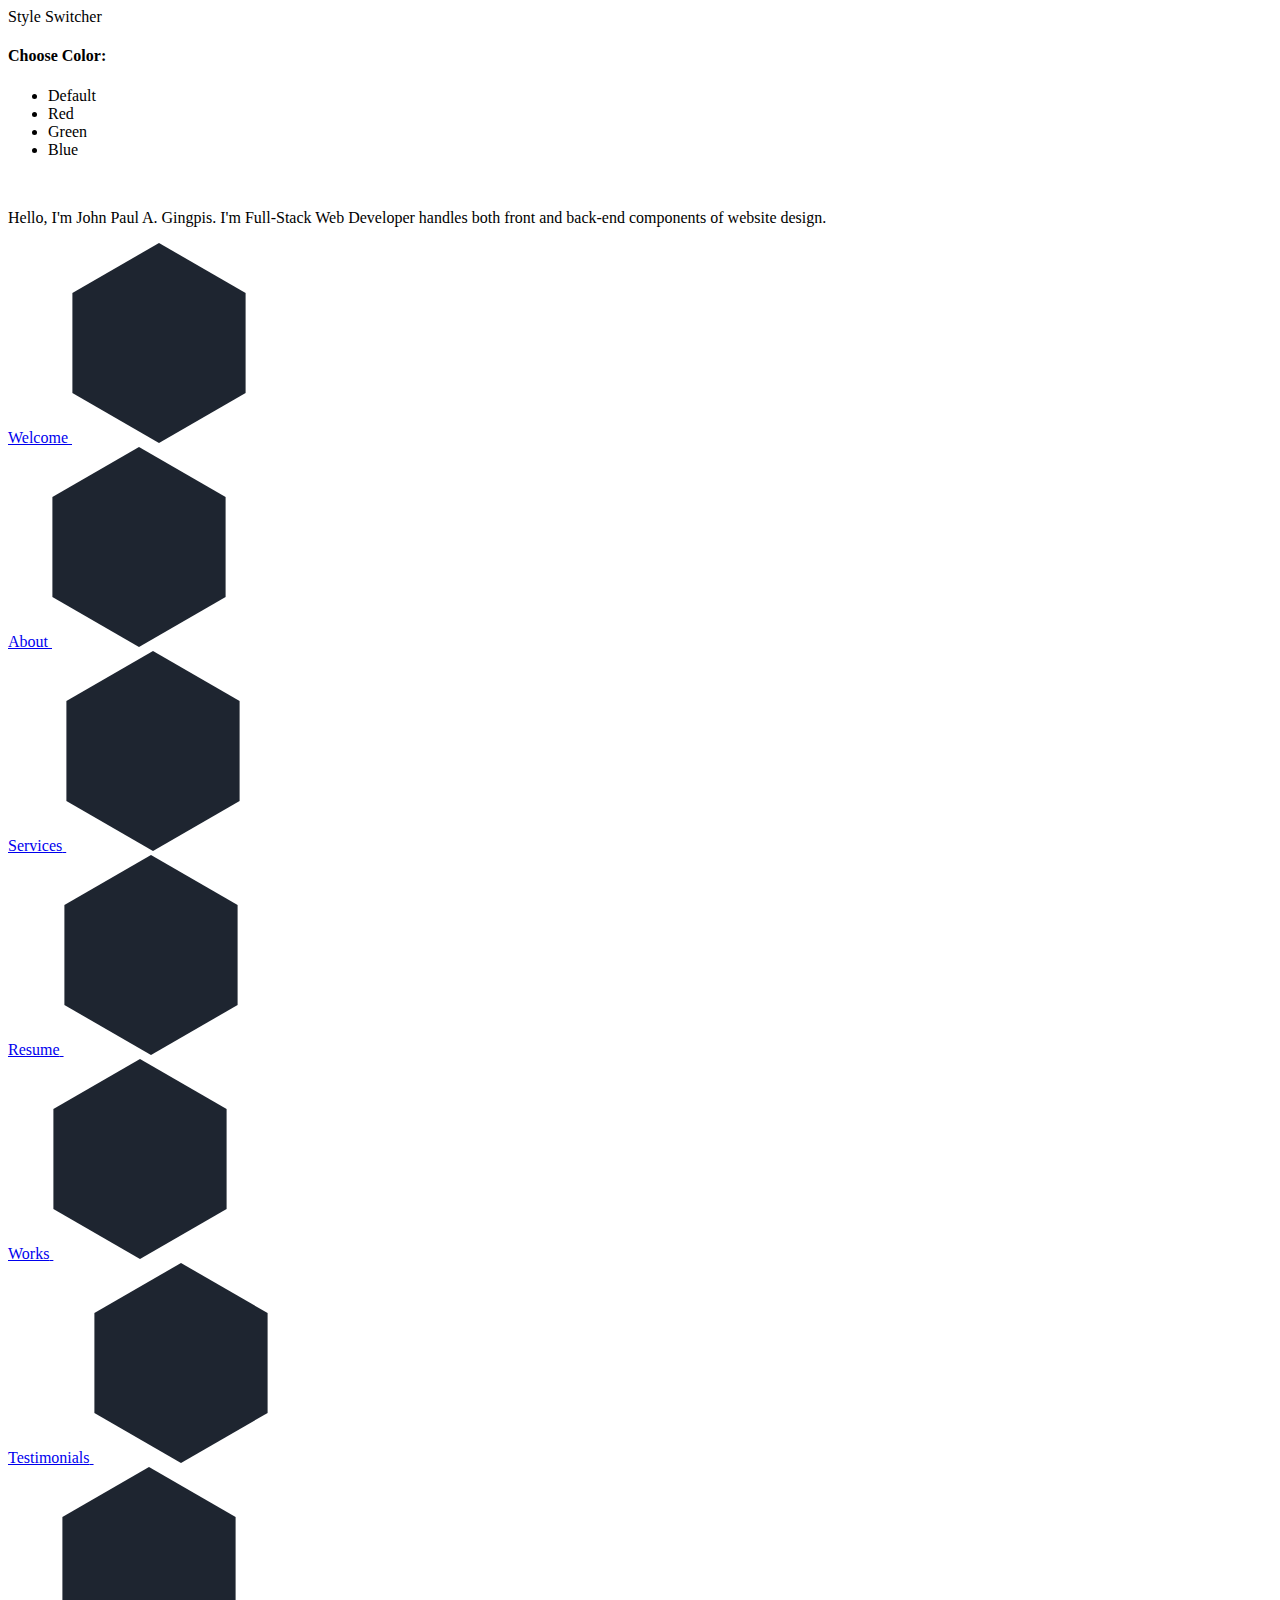
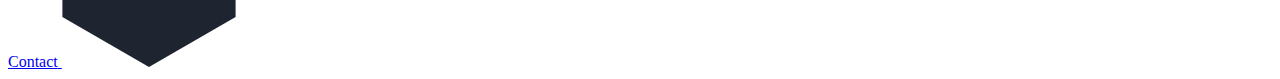
==== index.html @ 44555a81 "Create index.html" ====
<!DOCTYPE html>
<html class="no-js" lang="">
    <head>
        <!-- meta charset -->
        <meta charset="utf-8">
        <!-- site title -->
        <title>JOHN PAUL A. GINGPIS</title>
        <!-- meta description -->
        <meta name="description" content="">
        <!-- mobile viwport meta -->
        <meta name="viewport" content="width=device-width, initial-scale=1">
        <!-- fevicon -->
        <link rel="shortcut icon" type="image/x-icon" href="favicon.ico">
        
        <!-- ================================
        CSS Files
        ================================= -->
        <link href="https://fonts.googleapis.com/css?family=Libre+Baskerville:400,400i|Open+Sans:400,600,700,800" rel="stylesheet">
        <link rel="stylesheet" href="css/themefisher-fonts.min.css">
        <link rel="stylesheet" href="css/owl.carousel.min.css">
        <link rel="stylesheet" href="css/bootstrap.min.css">
        <link rel="stylesheet" href="css/main.css">
        <link rel="stylesheet" href="css/dark.css">
        <link id="color-changer" rel="stylesheet" href="css/colors/red.css">
    </head>

    <body class="dark">

        <div class="preloader">
            <div class="loading-mask"></div>
            <div class="loading-mask"></div>
            <div class="loading-mask"></div>
            <div class="loading-mask"></div>
            <div class="loading-mask"></div>
        </div>

        <div class="preview-wrapper">
            <div class="switcher-head">
                <span>Style Switcher</span>
                <div class="switcher-trigger tf-tools"></div>
            </div>

            <div class="switcher-body">
                <h4>Choose Color:</h4>
                <ul class="color-options list-none">
                    <li class="c0" data-color="red" title="Default">Default</li>
                    <li class="c1" data-color="blue" title="Red">Red</li>
                    <li class="c2" data-color="green" title="Green">Green</li>
                    <li class="c3" data-color="yellow" title="Blue">Blue</li>
                </ul>
            </div>
        </div>

        <main class="site-wrapper">
            <div class="pt-table">
                <div class="pt-tablecell page-home relative" style="background-image: url('img/banner.jpg');">
                    <div class="overlay"></div>

                    <div class="container">
                        <div class="row">
                            <div class="col-xs-12 col-md-offset-1 col-md-10 col-lg-offset-2 col-lg-8">
                                <div class="page-title home text-center">
                                    <img src="img/developer.jpg" alt="">
                                    <p>Hello, I'm John Paul A. Gingpis. I'm Full-Stack Web Developer handles both front and back-end components of website design.</p>
                                </div>

                                <div class="hexagon-menu clear">
                                    <div class="hexagon-item">
                                        <div class="hex-item">
                                            <div></div>
                                            <div></div>
                                            <div></div>
                                        </div>
                                        <div class="hex-item">
                                            <div></div>
                                            <div></div>
                                            <div></div>
                                        </div>
                                        <a href="welcome.html" class="hex-content">
                                            <span class="hex-content-inner">
                                                <span class="icon">
                                                    <i class="tf-dial"></i>
                                                </span>
                                                <span class="title">Welcome</span>
                                            </span>
                                            <svg viewbox="0 0 173.20508075688772 200" height="200" width="174" version="1.1" xmlns="http://www.w3.org/2000/svg"><path d="M86.60254037844386 0L173.20508075688772 50L173.20508075688772 150L86.60254037844386 200L0 150L0 50Z" fill="#1e2530"></path></svg>
                                        </a>
                                    </div>
                                    <div class="hexagon-item">
                                        <div class="hex-item">
                                            <div></div>
                                            <div></div>
                                            <div></div>
                                        </div>
                                        <div class="hex-item">
                                            <div></div>
                                            <div></div>
                                            <div></div>
                                        </div>
                                        <a href="about.html" class="hex-content">
                                            <span class="hex-content-inner">
                                                <span class="icon">
                                                    <i class="tf-profile-male"></i>
                                                </span>
                                                <span class="title">About</span>
                                            </span>
                                            <svg viewbox="0 0 173.20508075688772 200" height="200" width="174" version="1.1" xmlns="http://www.w3.org/2000/svg"><path d="M86.60254037844386 0L173.20508075688772 50L173.20508075688772 150L86.60254037844386 200L0 150L0 50Z" fill="#1e2530"></path></svg>
                                        </a>
                                    </div>
                                    <div class="hexagon-item">
                                        <div class="hex-item">
                                            <div></div>
                                            <div></div>
                                            <div></div>
                                        </div>
                                        <div class="hex-item">
                                            <div></div>
                                            <div></div>
                                            <div></div>
                                        </div>
                                        <a href="services.html" class="hex-content">
                                            <span class="hex-content-inner">
                                                <span class="icon">
                                                    <i class="tf-tools-2"></i>
                                                </span>
                                                <span class="title">Services</span>
                                            </span>
                                            <svg viewbox="0 0 173.20508075688772 200" height="200" width="174" version="1.1" xmlns="http://www.w3.org/2000/svg"><path d="M86.60254037844386 0L173.20508075688772 50L173.20508075688772 150L86.60254037844386 200L0 150L0 50Z" fill="#1e2530"></path></svg>
                                        </a>    
                                    </div>
                                    <div class="hexagon-item">
                                        <div class="hex-item">
                                            <div></div>
                                            <div></div>
                                            <div></div>
                                        </div>
                                        <div class="hex-item">
                                            <div></div>
                                            <div></div>
                                            <div></div>
                                        </div>
                                        <a href="resume.html" class="hex-content">
                                            <span class="hex-content-inner">
                                                <span class="icon">
                                                    <i class="tf-tools"></i>
                                                </span>
                                                <span class="title">Resume</span>
                                            </span>
                                            <svg viewbox="0 0 173.20508075688772 200" height="200" width="174" version="1.1" xmlns="http://www.w3.org/2000/svg"><path d="M86.60254037844386 0L173.20508075688772 50L173.20508075688772 150L86.60254037844386 200L0 150L0 50Z" fill="#1e2530"></path></svg>
                                        </a>
                                    </div>
                                    <div class="hexagon-item">
                                        <div class="hex-item">
                                            <div></div>
                                            <div></div>
                                            <div></div>
                                        </div>
                                        <div class="hex-item">
                                            <div></div>
                                            <div></div>
                                            <div></div>
                                        </div>
                                        <a href="works.html" class="hex-content">
                                            <span class="hex-content-inner">
                                                <span class="icon">
                                                    <i class="tf-briefcase2"></i>
                                                </span>
                                                <span class="title">Works</span>
                                            </span>
                                            <svg viewbox="0 0 173.20508075688772 200" height="200" width="174" version="1.1" xmlns="http://www.w3.org/2000/svg"><path d="M86.60254037844386 0L173.20508075688772 50L173.20508075688772 150L86.60254037844386 200L0 150L0 50Z" fill="#1e2530"></path></svg>
                                        </a>
                                    </div>
                                    <div class="hexagon-item">
                                        <div class="hex-item">
                                            <div></div>
                                            <div></div>
                                            <div></div>
                                        </div>
                                        <div class="hex-item">
                                            <div></div>
                                            <div></div>
                                            <div></div>
                                        </div>
                                        <a href="testimonials.html" class="hex-content">
                                            <span class="hex-content-inner">
                                                <span class="icon">
                                                    <i class="tf-chat"></i>
                                                </span>
                                                <span class="title">Testimonials</span>
                                            </span>
                                            <svg viewbox="0 0 173.20508075688772 200" height="200" width="174" version="1.1" xmlns="http://www.w3.org/2000/svg"><path d="M86.60254037844386 0L173.20508075688772 50L173.20508075688772 150L86.60254037844386 200L0 150L0 50Z" fill="#1e2530"></path></svg>
                                        </a>
                                    </div>
                                    <div class="hexagon-item">
                                        <div class="hex-item">
                                            <div></div>
                                            <div></div>
                                            <div></div>
                                        </div>
                                        <div class="hex-item">
                                            <div></div>
                                            <div></div>
                                            <div></div>
                                        </div>
                                        <a href="contact.html" class="hex-content">
                                            <span class="hex-content-inner">
                                                <span class="icon">
                                                    <i class="tf-envelope2"></i>
                                                </span>
                                                <span class="title">Contact</span>
                                            </span>
                                            <svg viewbox="0 0 173.20508075688772 200" height="200" width="174" version="1.1" xmlns="http://www.w3.org/2000/svg"><path d="M86.60254037844386 0L173.20508075688772 50L173.20508075688772 150L86.60254037844386 200L0 150L0 50Z" fill="#1e2530"></path></svg>
                                        </a>
                                    </div>
                                </div> <!-- /.hexagon-menu -->

                            </div> <!-- /.col-xs-12 -->

                        </div> <!-- /.row -->
                    </div> <!-- /.container -->

                </div> <!-- /.pt-tablecell -->
            </div> <!-- /.pt-table -->
        </main> <!-- /.site-wrapper -->
        
        <!-- ================================
        JavaScript Libraries
        ================================= -->
        <script src="js/vendor/jquery-2.2.4.min.js"></script>
        <script src="js/vendor/bootstrap.min.js"></script>
        <!-- <script src="js/jquery.easing.min.js"></script> -->
        <script src="js/isotope.pkgd.min.js"></script>
        <script src="js/jquery.nicescroll.min.js"></script>
        <script src="js/owl.carousel.min.js"></script>
        <script src="js/jquery-validation.min.js"></script>
        <script src="js/form.min.js"></script>
        <script src="js/main.js"></script>
    </body>
</html>
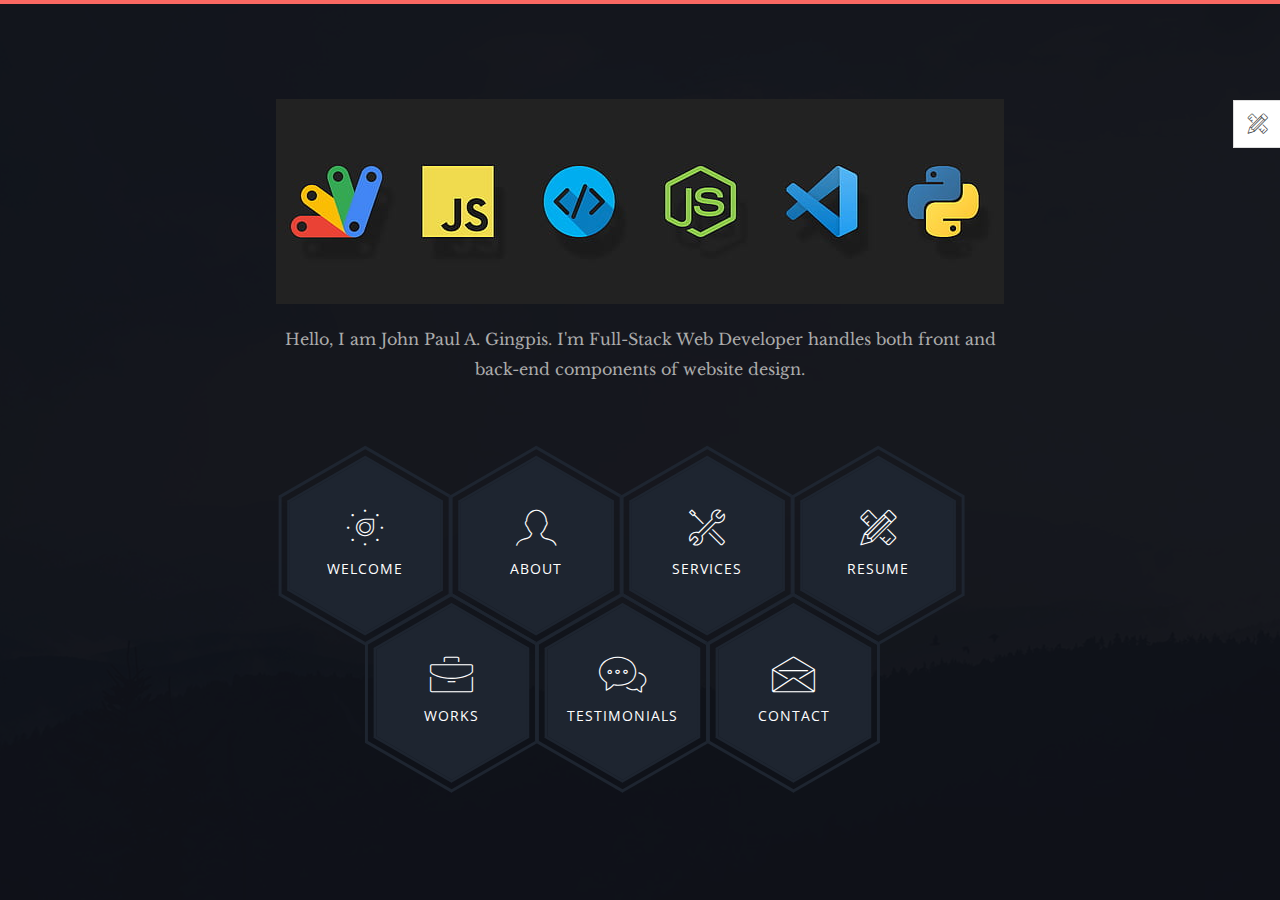
==== commit 3fa624d7: "Update index.html" ====
--- a/index.html
+++ b/index.html
@@ -61,7 +61,7 @@
                             <div class="col-xs-12 col-md-offset-1 col-md-10 col-lg-offset-2 col-lg-8">
                                 <div class="page-title home text-center">
                                     <img src="img/developer.jpg" alt="">
-                                    <p>Hello, I'm John Paul A. Gingpis. I'm Full-Stack Web Developer handles both front and back-end components of website design.</p>
+                                    <p>Hello, I am John Paul A. Gingpis. I'm Full-Stack Web Developer handles both front and back-end components of website design.</p>
                                 </div>
 
                                 <div class="hexagon-menu clear">
@@ -236,4 +236,4 @@
         <script src="js/form.min.js"></script>
         <script src="js/main.js"></script>
     </body>
-</html>+</html>
--- a/css/themefisher-fonts.min.css
+++ b/css/themefisher-fonts.min.css
@@ -0,0 +1,2517 @@
+@font-face {
+  font-family: 'themefisher-font';
+  src:  url('../fonts/themefisher-font.eot?ug5hnh');
+  src:  url('../fonts/themefisher-font.eot?ug5hnh#iefix') format('embedded-opentype'),
+    url('../fonts/themefisher-font.ttf?ug5hnh') format('truetype'),
+    url('../fonts/themefisher-font.woff?ug5hnh') format('woff'),
+    url('../fonts/themefisher-font.svg?ug5hnh#themefisher-font') format('svg');
+  font-weight: normal;
+  font-style: normal;
+}
+
+[class^="tf-"], [class*=" tf-"] {
+  /* use !important to prevent issues with browser extensions that change fonts */
+  font-family: 'themefisher-font' !important;
+  speak: none;
+  font-style: normal;
+  font-weight: normal;
+  font-variant: normal;
+  text-transform: none;
+  line-height: 1;
+
+  /* Better Font Rendering =========== */
+  -webkit-font-smoothing: antialiased;
+  -moz-osx-font-smoothing: grayscale;
+}
+
+.tf-ion-alert-circled:before {
+  content: "\f100";
+}
+.tf-ion-alert:before {
+  content: "\f101";
+}
+.tf-ion-android-add-circle:before {
+  content: "\f359";
+}
+.tf-ion-android-add:before {
+  content: "\f2c7";
+}
+.tf-ion-android-alarm-clock:before {
+  content: "\f35a";
+}
+.tf-ion-android-alert:before {
+  content: "\f35b";
+}
+.tf-ion-android-apps:before {
+  content: "\f35c";
+}
+.tf-ion-android-archive:before {
+  content: "\f2c9";
+}
+.tf-ion-android-arrow-back:before {
+  content: "\f2ca";
+}
+.tf-ion-android-arrow-down:before {
+  content: "\f35d";
+}
+.tf-ion-android-arrow-dropdown-circle:before {
+  content: "\f35e";
+}
+.tf-ion-android-arrow-dropdown:before {
+  content: "\f35f";
+}
+.tf-ion-android-arrow-dropleft-circle:before {
+  content: "\f360";
+}
+.tf-ion-android-arrow-dropleft:before {
+  content: "\f361";
+}
+.tf-ion-android-arrow-dropright-circle:before {
+  content: "\f362";
+}
+.tf-ion-android-arrow-dropright:before {
+  content: "\f363";
+}
+.tf-ion-android-arrow-dropup-circle:before {
+  content: "\f364";
+}
+.tf-ion-android-arrow-dropup:before {
+  content: "\f365";
+}
+.tf-ion-android-arrow-forward:before {
+  content: "\f30f";
+}
+.tf-ion-android-arrow-up:before {
+  content: "\f366";
+}
+.tf-ion-android-attach:before {
+  content: "\f367";
+}
+.tf-ion-android-bar:before {
+  content: "\f368";
+}
+.tf-ion-android-bicycle:before {
+  content: "\f369";
+}
+.tf-ion-android-boat:before {
+  content: "\f36a";
+}
+.tf-ion-android-bookmark:before {
+  content: "\f36b";
+}
+.tf-ion-android-bulb:before {
+  content: "\f36c";
+}
+.tf-ion-android-bus:before {
+  content: "\f36d";
+}
+.tf-ion-android-calendar:before {
+  content: "\f2d1";
+}
+.tf-ion-android-call:before {
+  content: "\f2d2";
+}
+.tf-ion-android-camera:before {
+  content: "\f2d3";
+}
+.tf-ion-android-cancel:before {
+  content: "\f36e";
+}
+.tf-ion-android-car:before {
+  content: "\f36f";
+}
+.tf-ion-android-cart:before {
+  content: "\f370";
+}
+.tf-ion-android-chat:before {
+  content: "\f2d4";
+}
+.tf-ion-android-checkbox-blank:before {
+  content: "\f371";
+}
+.tf-ion-android-checkbox-outline-blank:before {
+  content: "\f372";
+}
+.tf-ion-android-checkbox-outline:before {
+  content: "\f373";
+}
+.tf-ion-android-checkbox:before {
+  content: "\f374";
+}
+.tf-ion-android-checkmark-circle:before {
+  content: "\f375";
+}
+.tf-ion-android-clipboard:before {
+  content: "\f376";
+}
+.tf-ion-android-close:before {
+  content: "\f2d7";
+}
+.tf-ion-android-cloud-circle:before {
+  content: "\f377";
+}
+.tf-ion-android-cloud-done:before {
+  content: "\f378";
+}
+.tf-ion-android-cloud-outline:before {
+  content: "\f379";
+}
+.tf-ion-android-cloud:before {
+  content: "\f37a";
+}
+.tf-ion-android-color-palette:before {
+  content: "\f37b";
+}
+.tf-ion-android-compass:before {
+  content: "\f37c";
+}
+.tf-ion-android-contact:before {
+  content: "\f2d8";
+}
+.tf-ion-android-contacts:before {
+  content: "\f2d9";
+}
+.tf-ion-android-contract:before {
+  content: "\f37d";
+}
+.tf-ion-android-create:before {
+  content: "\f37e";
+}
+.tf-ion-android-delete:before {
+  content: "\f37f";
+}
+.tf-ion-android-desktop:before {
+  content: "\f380";
+}
+.tf-ion-android-document:before {
+  content: "\f381";
+}
+.tf-ion-android-done-all:before {
+  content: "\f382";
+}
+.tf-ion-android-done:before {
+  content: "\f383";
+}
+.tf-ion-android-download:before {
+  content: "\f2dd";
+}
+.tf-ion-android-drafts:before {
+  content: "\f384";
+}
+.tf-ion-android-exit:before {
+  content: "\f385";
+}
+.tf-ion-android-expand:before {
+  content: "\f386";
+}
+.tf-ion-android-favorite-outline:before {
+  content: "\f387";
+}
+.tf-ion-android-favorite:before {
+  content: "\f388";
+}
+.tf-ion-android-film:before {
+  content: "\f389";
+}
+.tf-ion-android-folder-open:before {
+  content: "\f38a";
+}
+.tf-ion-android-folder:before {
+  content: "\f2e0";
+}
+.tf-ion-android-funnel:before {
+  content: "\f38b";
+}
+.tf-ion-android-globe:before {
+  content: "\f38c";
+}
+.tf-ion-android-hand:before {
+  content: "\f2e3";
+}
+.tf-ion-android-hangout:before {
+  content: "\f38d";
+}
+.tf-ion-android-happy:before {
+  content: "\f38e";
+}
+.tf-ion-android-home:before {
+  content: "\f38f";
+}
+.tf-ion-android-image:before {
+  content: "\f2e4";
+}
+.tf-ion-android-laptop:before {
+  content: "\f390";
+}
+.tf-ion-android-list:before {
+  content: "\f391";
+}
+.tf-ion-android-locate:before {
+  content: "\f2e9";
+}
+.tf-ion-android-lock:before {
+  content: "\f392";
+}
+.tf-ion-android-mail:before {
+  content: "\f2eb";
+}
+.tf-ion-android-map:before {
+  content: "\f393";
+}
+.tf-ion-android-menu:before {
+  content: "\f394";
+}
+.tf-ion-android-microphone-off:before {
+  content: "\f395";
+}
+.tf-ion-android-microphone:before {
+  content: "\f2ec";
+}
+.tf-ion-android-more-horizontal:before {
+  content: "\f396";
+}
+.tf-ion-android-more-vertical:before {
+  content: "\f397";
+}
+.tf-ion-android-navigate:before {
+  content: "\f398";
+}
+.tf-ion-android-notifications-none:before {
+  content: "\f399";
+}
+.tf-ion-android-notifications-off:before {
+  content: "\f39a";
+}
+.tf-ion-android-notifications:before {
+  content: "\f39b";
+}
+.tf-ion-android-open:before {
+  content: "\f39c";
+}
+.tf-ion-android-options:before {
+  content: "\f39d";
+}
+.tf-ion-android-people:before {
+  content: "\f39e";
+}
+.tf-ion-android-person-add:before {
+  content: "\f39f";
+}
+.tf-ion-android-person:before {
+  content: "\f3a0";
+}
+.tf-ion-android-phone-landscape:before {
+  content: "\f3a1";
+}
+.tf-ion-android-phone-portrait:before {
+  content: "\f3a2";
+}
+.tf-ion-android-pin:before {
+  content: "\f3a3";
+}
+.tf-ion-android-plane:before {
+  content: "\f3a4";
+}
+.tf-ion-android-playstore:before {
+  content: "\f2f0";
+}
+.tf-ion-android-print:before {
+  content: "\f3a5";
+}
+.tf-ion-android-radio-button-off:before {
+  content: "\f3a6";
+}
+.tf-ion-android-radio-button-on:before {
+  content: "\f3a7";
+}
+.tf-ion-android-refresh:before {
+  content: "\f3a8";
+}
+.tf-ion-android-remove-circle:before {
+  content: "\f3a9";
+}
+.tf-ion-android-remove:before {
+  content: "\f2f4";
+}
+.tf-ion-android-restaurant:before {
+  content: "\f3aa";
+}
+.tf-ion-android-sad:before {
+  content: "\f3ab";
+}
+.tf-ion-android-search:before {
+  content: "\f2f5";
+}
+.tf-ion-android-send:before {
+  content: "\f2f6";
+}
+.tf-ion-android-settings:before {
+  content: "\f2f7";
+}
+.tf-ion-android-share-alt:before {
+  content: "\f3ac";
+}
+.tf-ion-android-share:before {
+  content: "\f2f8";
+}
+.tf-ion-android-star-half:before {
+  content: "\f3ad";
+}
+.tf-ion-android-star-outline:before {
+  content: "\f3ae";
+}
+.tf-ion-android-star:before {
+  content: "\f2fc";
+}
+.tf-ion-android-stopwatch:before {
+  content: "\f2fd";
+}
+.tf-ion-android-subway:before {
+  content: "\f3af";
+}
+.tf-ion-android-sunny:before {
+  content: "\f3b0";
+}
+.tf-ion-android-sync:before {
+  content: "\f3b1";
+}
+.tf-ion-android-textsms:before {
+  content: "\f3b2";
+}
+.tf-ion-android-time:before {
+  content: "\f3b3";
+}
+.tf-ion-android-train:before {
+  content: "\f3b4";
+}
+.tf-ion-android-unlock:before {
+  content: "\f3b5";
+}
+.tf-ion-android-upload:before {
+  content: "\f3b6";
+}
+.tf-ion-android-volume-down:before {
+  content: "\f3b7";
+}
+.tf-ion-android-volume-mute:before {
+  content: "\f3b8";
+}
+.tf-ion-android-volume-off:before {
+  content: "\f3b9";
+}
+.tf-ion-android-volume-up:before {
+  content: "\f3ba";
+}
+.tf-ion-android-walk:before {
+  content: "\f3bb";
+}
+.tf-ion-android-warning:before {
+  content: "\f3bc";
+}
+.tf-ion-android-watch:before {
+  content: "\f3bd";
+}
+.tf-ion-android-wifi:before {
+  content: "\f305";
+}
+.tf-ion-aperture:before {
+  content: "\f313";
+}
+.tf-ion-archive:before {
+  content: "\f102";
+}
+.tf-ion-arrow-down-a:before {
+  content: "\f103";
+}
+.tf-ion-arrow-down-b:before {
+  content: "\f104";
+}
+.tf-ion-arrow-down-c:before {
+  content: "\f105";
+}
+.tf-ion-arrow-expand:before {
+  content: "\f25e";
+}
+.tf-ion-arrow-graph-down-left:before {
+  content: "\f25f";
+}
+.tf-ion-arrow-graph-down-right:before {
+  content: "\f260";
+}
+.tf-ion-arrow-graph-up-left:before {
+  content: "\f261";
+}
+.tf-ion-arrow-graph-up-right:before {
+  content: "\f262";
+}
+.tf-ion-arrow-left-a:before {
+  content: "\f106";
+}
+.tf-ion-arrow-left-b:before {
+  content: "\f107";
+}
+.tf-ion-arrow-left-c:before {
+  content: "\f108";
+}
+.tf-ion-arrow-move:before {
+  content: "\f263";
+}
+.tf-ion-arrow-resize:before {
+  content: "\f264";
+}
+.tf-ion-arrow-return-left:before {
+  content: "\f265";
+}
+.tf-ion-arrow-return-right:before {
+  content: "\f266";
+}
+.tf-ion-arrow-right-a:before {
+  content: "\f109";
+}
+.tf-ion-arrow-right-b:before {
+  content: "\f10a";
+}
+.tf-ion-arrow-right-c:before {
+  content: "\f10b";
+}
+.tf-ion-arrow-shrink:before {
+  content: "\f267";
+}
+.tf-ion-arrow-swap:before {
+  content: "\f268";
+}
+.tf-ion-arrow-up-a:before {
+  content: "\f10c";
+}
+.tf-ion-arrow-up-b:before {
+  content: "\f10d";
+}
+.tf-ion-arrow-up-c:before {
+  content: "\f10e";
+}
+.tf-ion-asterisk:before {
+  content: "\f314";
+}
+.tf-ion-at:before {
+  content: "\f10f";
+}
+.tf-ion-backspace-outline:before {
+  content: "\f3be";
+}
+.tf-ion-backspace:before {
+  content: "\f3bf";
+}
+.tf-ion-bag:before {
+  content: "\f110";
+}
+.tf-ion-battery-charging:before {
+  content: "\f111";
+}
+.tf-ion-battery-empty:before {
+  content: "\f112";
+}
+.tf-ion-battery-full:before {
+  content: "\f113";
+}
+.tf-ion-battery-half:before {
+  content: "\f114";
+}
+.tf-ion-battery-low:before {
+  content: "\f115";
+}
+.tf-ion-beaker:before {
+  content: "\f269";
+}
+.tf-ion-beer:before {
+  content: "\f26a";
+}
+.tf-ion-bluetooth:before {
+  content: "\f116";
+}
+.tf-ion-bonfire:before {
+  content: "\f315";
+}
+.tf-ion-bookmark:before {
+  content: "\f26b";
+}
+.tf-ion-bowtie:before {
+  content: "\f3c0";
+}
+.tf-ion-briefcase:before {
+  content: "\f26c";
+}
+.tf-ion-bug:before {
+  content: "\f2be";
+}
+.tf-ion-calculator:before {
+  content: "\f26d";
+}
+.tf-ion-calendar:before {
+  content: "\f117";
+}
+.tf-ion-camera:before {
+  content: "\f118";
+}
+.tf-ion-card:before {
+  content: "\f119";
+}
+.tf-ion-cash:before {
+  content: "\f316";
+}
+.tf-ion-chatbox-working:before {
+  content: "\f11a";
+}
+.tf-ion-chatbox:before {
+  content: "\f11b";
+}
+.tf-ion-chatboxes:before {
+  content: "\f11c";
+}
+.tf-ion-chatbubble-working:before {
+  content: "\f11d";
+}
+.tf-ion-chatbubble:before {
+  content: "\f11e";
+}
+.tf-ion-chatbubbles:before {
+  content: "\f11f";
+}
+.tf-ion-checkmark-circled:before {
+  content: "\f120";
+}
+.tf-ion-checkmark-round:before {
+  content: "\f121";
+}
+.tf-ion-checkmark:before {
+  content: "\f122";
+}
+.tf-ion-chevron-down:before {
+  content: "\f123";
+}
+.tf-ion-chevron-left:before {
+  content: "\f124";
+}
+.tf-ion-chevron-right:before {
+  content: "\f125";
+}
+.tf-ion-chevron-up:before {
+  content: "\f126";
+}
+.tf-ion-clipboard:before {
+  content: "\f127";
+}
+.tf-ion-clock:before {
+  content: "\f26e";
+}
+.tf-ion-close-circled:before {
+  content: "\f128";
+}
+.tf-ion-close-round:before {
+  content: "\f129";
+}
+.tf-ion-close:before {
+  content: "\f12a";
+}
+.tf-ion-closed-captioning:before {
+  content: "\f317";
+}
+.tf-ion-cloud:before {
+  content: "\f12b";
+}
+.tf-ion-code-download:before {
+  content: "\f26f";
+}
+.tf-ion-code-working:before {
+  content: "\f270";
+}
+.tf-ion-code:before {
+  content: "\f271";
+}
+.tf-ion-coffee:before {
+  content: "\f272";
+}
+.tf-ion-compass:before {
+  content: "\f273";
+}
+.tf-ion-compose:before {
+  content: "\f12c";
+}
+.tf-ion-connection-bars:before {
+  content: "\f274";
+}
+.tf-ion-contrast:before {
+  content: "\f275";
+}
+.tf-ion-crop:before {
+  content: "\f3c1";
+}
+.tf-ion-cube:before {
+  content: "\f318";
+}
+.tf-ion-disc:before {
+  content: "\f12d";
+}
+.tf-ion-document-text:before {
+  content: "\f12e";
+}
+.tf-ion-document:before {
+  content: "\f12f";
+}
+.tf-ion-drag:before {
+  content: "\f130";
+}
+.tf-ion-earth:before {
+  content: "\f276";
+}
+.tf-ion-easel:before {
+  content: "\f3c2";
+}
+.tf-ion-edit:before {
+  content: "\f2bf";
+}
+.tf-ion-egg:before {
+  content: "\f277";
+}
+.tf-ion-eject:before {
+  content: "\f131";
+}
+.tf-ion-email-unread:before {
+  content: "\f3c3";
+}
+.tf-ion-email:before {
+  content: "\f132";
+}
+.tf-ion-erlenmeyer-flask-bubbles:before {
+  content: "\f3c4";
+}
+.tf-ion-erlenmeyer-flask:before {
+  content: "\f3c5";
+}
+.tf-ion-eye-disabled:before {
+  content: "\f306";
+}
+.tf-ion-eye:before {
+  content: "\f133";
+}
+.tf-ion-female:before {
+  content: "\f278";
+}
+.tf-ion-filing:before {
+  content: "\f134";
+}
+.tf-ion-film-marker:before {
+  content: "\f135";
+}
+.tf-ion-fireball:before {
+  content: "\f319";
+}
+.tf-ion-flag:before {
+  content: "\f279";
+}
+.tf-ion-flame:before {
+  content: "\f31a";
+}
+.tf-ion-flash-off:before {
+  content: "\f136";
+}
+.tf-ion-flash:before {
+  content: "\f137";
+}
+.tf-ion-folder:before {
+  content: "\f139";
+}
+.tf-ion-fork-repo:before {
+  content: "\f2c0";
+}
+.tf-ion-fork:before {
+  content: "\f27a";
+}
+.tf-ion-forward:before {
+  content: "\f13a";
+}
+.tf-ion-funnel:before {
+  content: "\f31b";
+}
+.tf-ion-gear-a:before {
+  content: "\f13d";
+}
+.tf-ion-gear-b:before {
+  content: "\f13e";
+}
+.tf-ion-grid:before {
+  content: "\f13f";
+}
+.tf-ion-hammer:before {
+  content: "\f27b";
+}
+.tf-ion-happy-outline:before {
+  content: "\f3c6";
+}
+.tf-ion-happy:before {
+  content: "\f31c";
+}
+.tf-ion-headphone:before {
+  content: "\f140";
+}
+.tf-ion-heart-broken:before {
+  content: "\f31d";
+}
+.tf-ion-heart:before {
+  content: "\f141";
+}
+.tf-ion-help-buoy:before {
+  content: "\f27c";
+}
+.tf-ion-help-circled:before {
+  content: "\f142";
+}
+.tf-ion-help:before {
+  content: "\f143";
+}
+.tf-ion-home:before {
+  content: "\f144";
+}
+.tf-ion-icecream:before {
+  content: "\f27d";
+}
+.tf-ion-image:before {
+  content: "\f147";
+}
+.tf-ion-images:before {
+  content: "\f148";
+}
+.tf-ion-information-circled:before {
+  content: "\f149";
+}
+.tf-ion-information:before {
+  content: "\f14a";
+}
+.tf-ion-ionic:before {
+  content: "\f14b";
+}
+.tf-ion-ios-alarm-outline:before {
+  content: "\f3c7";
+}
+.tf-ion-ios-alarm:before {
+  content: "\f3c8";
+}
+.tf-ion-ios-albums-outline:before {
+  content: "\f3c9";
+}
+.tf-ion-ios-albums:before {
+  content: "\f3ca";
+}
+.tf-ion-ios-americanfootball-outline:before {
+  content: "\f3cb";
+}
+.tf-ion-ios-americanfootball:before {
+  content: "\f3cc";
+}
+.tf-ion-ios-analytics-outline:before {
+  content: "\f3cd";
+}
+.tf-ion-ios-analytics:before {
+  content: "\f3ce";
+}
+.tf-ion-ios-arrow-back:before {
+  content: "\f3cf";
+}
+.tf-ion-ios-arrow-down:before {
+  content: "\f3d0";
+}
+.tf-ion-ios-arrow-forward:before {
+  content: "\f3d1";
+}
+.tf-ion-ios-arrow-left:before {
+  content: "\f3d2";
+}
+.tf-ion-ios-arrow-right:before {
+  content: "\f3d3";
+}
+.tf-ion-ios-arrow-thin-down:before {
+  content: "\f3d4";
+}
+.tf-ion-ios-arrow-thin-left:before {
+  content: "\f3d5";
+}
+.tf-ion-ios-arrow-thin-right:before {
+  content: "\f3d6";
+}
+.tf-ion-ios-arrow-thin-up:before {
+  content: "\f3d7";
+}
+.tf-ion-ios-arrow-up:before {
+  content: "\f3d8";
+}
+.tf-ion-ios-at-outline:before {
+  content: "\f3d9";
+}
+.tf-ion-ios-at:before {
+  content: "\f3da";
+}
+.tf-ion-ios-barcode-outline:before {
+  content: "\f3db";
+}
+.tf-ion-ios-barcode:before {
+  content: "\f3dc";
+}
+.tf-ion-ios-baseball-outline:before {
+  content: "\f3dd";
+}
+.tf-ion-ios-baseball:before {
+  content: "\f3de";
+}
+.tf-ion-ios-basketball-outline:before {
+  content: "\f3df";
+}
+.tf-ion-ios-basketball:before {
+  content: "\f3e0";
+}
+.tf-ion-ios-bell-outline:before {
+  content: "\f3e1";
+}
+.tf-ion-ios-bell:before {
+  content: "\f3e2";
+}
+.tf-ion-ios-body-outline:before {
+  content: "\f3e3";
+}
+.tf-ion-ios-body:before {
+  content: "\f3e4";
+}
+.tf-ion-ios-bolt-outline:before {
+  content: "\f3e5";
+}
+.tf-ion-ios-bolt:before {
+  content: "\f3e6";
+}
+.tf-ion-ios-book-outline:before {
+  content: "\f3e7";
+}
+.tf-ion-ios-book:before {
+  content: "\f3e8";
+}
+.tf-ion-ios-bookmarks-outline:before {
+  content: "\f3e9";
+}
+.tf-ion-ios-bookmarks:before {
+  content: "\f3ea";
+}
+.tf-ion-ios-box-outline:before {
+  content: "\f3eb";
+}
+.tf-ion-ios-box:before {
+  content: "\f3ec";
+}
+.tf-ion-ios-briefcase-outline:before {
+  content: "\f3ed";
+}
+.tf-ion-ios-briefcase:before {
+  content: "\f3ee";
+}
+.tf-ion-ios-browsers-outline:before {
+  content: "\f3ef";
+}
+.tf-ion-ios-browsers:before {
+  content: "\f3f0";
+}
+.tf-ion-ios-calculator-outline:before {
+  content: "\f3f1";
+}
+.tf-ion-ios-calculator:before {
+  content: "\f3f2";
+}
+.tf-ion-ios-calendar-outline:before {
+  content: "\f3f3";
+}
+.tf-ion-ios-calendar:before {
+  content: "\f3f4";
+}
+.tf-ion-ios-camera-outline:before {
+  content: "\f3f5";
+}
+.tf-ion-ios-camera:before {
+  content: "\f3f6";
+}
+.tf-ion-ios-cart-outline:before {
+  content: "\f3f7";
+}
+.tf-ion-ios-cart:before {
+  content: "\f3f8";
+}
+.tf-ion-ios-chatboxes-outline:before {
+  content: "\f3f9";
+}
+.tf-ion-ios-chatboxes:before {
+  content: "\f3fa";
+}
+.tf-ion-ios-chatbubble-outline:before {
+  content: "\f3fb";
+}
+.tf-ion-ios-chatbubble:before {
+  content: "\f3fc";
+}
+.tf-ion-ios-checkmark-empty:before {
+  content: "\f3fd";
+}
+.tf-ion-ios-checkmark-outline:before {
+  content: "\f3fe";
+}
+.tf-ion-ios-checkmark:before {
+  content: "\f3ff";
+}
+.tf-ion-ios-circle-filled:before {
+  content: "\f400";
+}
+.tf-ion-ios-circle-outline:before {
+  content: "\f401";
+}
+.tf-ion-ios-clock-outline:before {
+  content: "\f402";
+}
+.tf-ion-ios-clock:before {
+  content: "\f403";
+}
+.tf-ion-ios-close-empty:before {
+  content: "\f404";
+}
+.tf-ion-ios-close-outline:before {
+  content: "\f405";
+}
+.tf-ion-ios-close:before {
+  content: "\f406";
+}
+.tf-ion-ios-cloud-download-outline:before {
+  content: "\f407";
+}
+.tf-ion-ios-cloud-download:before {
+  content: "\f408";
+}
+.tf-ion-ios-cloud-outline:before {
+  content: "\f409";
+}
+.tf-ion-ios-cloud-upload-outline:before {
+  content: "\f40a";
+}
+.tf-ion-ios-cloud-upload:before {
+  content: "\f40b";
+}
+.tf-ion-ios-cloud:before {
+  content: "\f40c";
+}
+.tf-ion-ios-cloudy-night-outline:before {
+  content: "\f40d";
+}
+.tf-ion-ios-cloudy-night:before {
+  content: "\f40e";
+}
+.tf-ion-ios-cloudy-outline:before {
+  content: "\f40f";
+}
+.tf-ion-ios-cloudy:before {
+  content: "\f410";
+}
+.tf-ion-ios-cog-outline:before {
+  content: "\f411";
+}
+.tf-ion-ios-cog:before {
+  content: "\f412";
+}
+.tf-ion-ios-color-filter-outline:before {
+  content: "\f413";
+}
+.tf-ion-ios-color-filter:before {
+  content: "\f414";
+}
+.tf-ion-ios-color-wand-outline:before {
+  content: "\f415";
+}
+.tf-ion-ios-color-wand:before {
+  content: "\f416";
+}
+.tf-ion-ios-compose-outline:before {
+  content: "\f417";
+}
+.tf-ion-ios-compose:before {
+  content: "\f418";
+}
+.tf-ion-ios-contact-outline:before {
+  content: "\f419";
+}
+.tf-ion-ios-contact:before {
+  content: "\f41a";
+}
+.tf-ion-ios-copy-outline:before {
+  content: "\f41b";
+}
+.tf-ion-ios-copy:before {
+  content: "\f41c";
+}
+.tf-ion-ios-crop-strong:before {
+  content: "\f41d";
+}
+.tf-ion-ios-crop:before {
+  content: "\f41e";
+}
+.tf-ion-ios-download-outline:before {
+  content: "\f41f";
+}
+.tf-ion-ios-download:before {
+  content: "\f420";
+}
+.tf-ion-ios-drag:before {
+  content: "\f421";
+}
+.tf-ion-ios-email-outline:before {
+  content: "\f422";
+}
+.tf-ion-ios-email:before {
+  content: "\f423";
+}
+.tf-ion-ios-eye-outline:before {
+  content: "\f424";
+}
+.tf-ion-ios-eye:before {
+  content: "\f425";
+}
+.tf-ion-ios-fastforward-outline:before {
+  content: "\f426";
+}
+.tf-ion-ios-fastforward:before {
+  content: "\f427";
+}
+.tf-ion-ios-filing-outline:before {
+  content: "\f428";
+}
+.tf-ion-ios-filing:before {
+  content: "\f429";
+}
+.tf-ion-ios-film-outline:before {
+  content: "\f42a";
+}
+.tf-ion-ios-film:before {
+  content: "\f42b";
+}
+.tf-ion-ios-flag-outline:before {
+  content: "\f42c";
+}
+.tf-ion-ios-flag:before {
+  content: "\f42d";
+}
+.tf-ion-ios-flame-outline:before {
+  content: "\f42e";
+}
+.tf-ion-ios-flame:before {
+  content: "\f42f";
+}
+.tf-ion-ios-flask-outline:before {
+  content: "\f430";
+}
+.tf-ion-ios-flask:before {
+  content: "\f431";
+}
+.tf-ion-ios-flower-outline:before {
+  content: "\f432";
+}
+.tf-ion-ios-flower:before {
+  content: "\f433";
+}
+.tf-ion-ios-folder-outline:before {
+  content: "\f434";
+}
+.tf-ion-ios-folder:before {
+  content: "\f435";
+}
+.tf-ion-ios-football-outline:before {
+  content: "\f436";
+}
+.tf-ion-ios-football:before {
+  content: "\f437";
+}
+.tf-ion-ios-game-controller-a-outline:before {
+  content: "\f438";
+}
+.tf-ion-ios-game-controller-a:before {
+  content: "\f439";
+}
+.tf-ion-ios-game-controller-b-outline:before {
+  content: "\f43a";
+}
+.tf-ion-ios-game-controller-b:before {
+  content: "\f43b";
+}
+.tf-ion-ios-gear-outline:before {
+  content: "\f43c";
+}
+.tf-ion-ios-gear:before {
+  content: "\f43d";
+}
+.tf-ion-ios-glasses-outline:before {
+  content: "\f43e";
+}
+.tf-ion-ios-glasses:before {
+  content: "\f43f";
+}
+.tf-ion-ios-grid-view-outline:before {
+  content: "\f440";
+}
+.tf-ion-ios-grid-view:before {
+  content: "\f441";
+}
+.tf-ion-ios-heart-outline:before {
+  content: "\f442";
+}
+.tf-ion-ios-heart:before {
+  content: "\f443";
+}
+.tf-ion-ios-help-empty:before {
+  content: "\f444";
+}
+.tf-ion-ios-help-outline:before {
+  content: "\f445";
+}
+.tf-ion-ios-help:before {
+  content: "\f446";
+}
+.tf-ion-ios-home-outline:before {
+  content: "\f447";
+}
+.tf-ion-ios-home:before {
+  content: "\f448";
+}
+.tf-ion-ios-infinite-outline:before {
+  content: "\f449";
+}
+.tf-ion-ios-infinite:before {
+  content: "\f44a";
+}
+.tf-ion-ios-information-empty:before {
+  content: "\f44b";
+}
+.tf-ion-ios-information-outline:before {
+  content: "\f44c";
+}
+.tf-ion-ios-information:before {
+  content: "\f44d";
+}
+.tf-ion-ios-ionic-outline:before {
+  content: "\f44e";
+}
+.tf-ion-ios-keypad-outline:before {
+  content: "\f44f";
+}
+.tf-ion-ios-keypad:before {
+  content: "\f450";
+}
+.tf-ion-ios-lightbulb-outline:before {
+  content: "\f451";
+}
+.tf-ion-ios-lightbulb:before {
+  content: "\f452";
+}
+.tf-ion-ios-list-outline:before {
+  content: "\f453";
+}
+.tf-ion-ios-list:before {
+  content: "\f454";
+}
+.tf-ion-ios-location-outline:before {
+  content: "\f455";
+}
+.tf-ion-ios-location:before {
+  content: "\f456";
+}
+.tf-ion-ios-locked-outline:before {
+  content: "\f457";
+}
+.tf-ion-ios-locked:before {
+  content: "\f458";
+}
+.tf-ion-ios-loop-strong:before {
+  content: "\f459";
+}
+.tf-ion-ios-loop:before {
+  content: "\f45a";
+}
+.tf-ion-ios-medical-outline:before {
+  content: "\f45b";
+}
+.tf-ion-ios-medical:before {
+  content: "\f45c";
+}
+.tf-ion-ios-medkit-outline:before {
+  content: "\f45d";
+}
+.tf-ion-ios-medkit:before {
+  content: "\f45e";
+}
+.tf-ion-ios-mic-off:before {
+  content: "\f45f";
+}
+.tf-ion-ios-mic-outline:before {
+  content: "\f460";
+}
+.tf-ion-ios-mic:before {
+  content: "\f461";
+}
+.tf-ion-ios-minus-empty:before {
+  content: "\f462";
+}
+.tf-ion-ios-minus-outline:before {
+  content: "\f463";
+}
+.tf-ion-ios-minus:before {
+  content: "\f464";
+}
+.tf-ion-ios-monitor-outline:before {
+  content: "\f465";
+}
+.tf-ion-ios-monitor:before {
+  content: "\f466";
+}
+.tf-ion-ios-moon-outline:before {
+  content: "\f467";
+}
+.tf-ion-ios-moon:before {
+  content: "\f468";
+}
+.tf-ion-ios-more-outline:before {
+  content: "\f469";
+}
+.tf-ion-ios-more:before {
+  content: "\f46a";
+}
+.tf-ion-ios-musical-note:before {
+  content: "\f46b";
+}
+.tf-ion-ios-musical-notes:before {
+  content: "\f46c";
+}
+.tf-ion-ios-navigate-outline:before {
+  content: "\f46d";
+}
+.tf-ion-ios-navigate:before {
+  content: "\f46e";
+}
+.tf-ion-ios-nutrition-outline:before {
+  content: "\f46f";
+}
+.tf-ion-ios-nutrition:before {
+  content: "\f470";
+}
+.tf-ion-ios-paper-outline:before {
+  content: "\f471";
+}
+.tf-ion-ios-paper:before {
+  content: "\f472";
+}
+.tf-ion-ios-paperplane-outline:before {
+  content: "\f473";
+}
+.tf-ion-ios-paperplane:before {
+  content: "\f474";
+}
+.tf-ion-ios-partlysunny-outline:before {
+  content: "\f475";
+}
+.tf-ion-ios-partlysunny:before {
+  content: "\f476";
+}
+.tf-ion-ios-pause-outline:before {
+  content: "\f477";
+}
+.tf-ion-ios-pause:before {
+  content: "\f478";
+}
+.tf-ion-ios-paw-outline:before {
+  content: "\f479";
+}
+.tf-ion-ios-paw:before {
+  content: "\f47a";
+}
+.tf-ion-ios-people-outline:before {
+  content: "\f47b";
+}
+.tf-ion-ios-people:before {
+  content: "\f47c";
+}
+.tf-ion-ios-person-outline:before {
+  content: "\f47d";
+}
+.tf-ion-ios-person:before {
+  content: "\f47e";
+}
+.tf-ion-ios-personadd-outline:before {
+  content: "\f47f";
+}
+.tf-ion-ios-personadd:before {
+  content: "\f480";
+}
+.tf-ion-ios-photos-outline:before {
+  content: "\f481";
+}
+.tf-ion-ios-photos:before {
+  content: "\f482";
+}
+.tf-ion-ios-pie-outline:before {
+  content: "\f483";
+}
+.tf-ion-ios-pie:before {
+  content: "\f484";
+}
+.tf-ion-ios-pint-outline:before {
+  content: "\f485";
+}
+.tf-ion-ios-pint:before {
+  content: "\f486";
+}
+.tf-ion-ios-play-outline:before {
+  content: "\f487";
+}
+.tf-ion-ios-play:before {
+  content: "\f488";
+}
+.tf-ion-ios-plus-empty:before {
+  content: "\f489";
+}
+.tf-ion-ios-plus-outline:before {
+  content: "\f48a";
+}
+.tf-ion-ios-plus:before {
+  content: "\f48b";
+}
+.tf-ion-ios-pricetag-outline:before {
+  content: "\f48c";
+}
+.tf-ion-ios-pricetag:before {
+  content: "\f48d";
+}
+.tf-ion-ios-pricetags-outline:before {
+  content: "\f48e";
+}
+.tf-ion-ios-pricetags:before {
+  content: "\f48f";
+}
+.tf-ion-ios-printer-outline:before {
+  content: "\f490";
+}
+.tf-ion-ios-printer:before {
+  content: "\f491";
+}
+.tf-ion-ios-pulse-strong:before {
+  content: "\f492";
+}
+.tf-ion-ios-pulse:before {
+  content: "\f493";
+}
+.tf-ion-ios-rainy-outline:before {
+  content: "\f494";
+}
+.tf-ion-ios-rainy:before {
+  content: "\f495";
+}
+.tf-ion-ios-recording-outline:before {
+  content: "\f496";
+}
+.tf-ion-ios-recording:before {
+  content: "\f497";
+}
+.tf-ion-ios-redo-outline:before {
+  content: "\f498";
+}
+.tf-ion-ios-redo:before {
+  content: "\f499";
+}
+.tf-ion-ios-refresh-empty:before {
+  content: "\f49a";
+}
+.tf-ion-ios-refresh-outline:before {
+  content: "\f49b";
+}
+.tf-ion-ios-refresh:before {
+  content: "\f49c";
+}
+.tf-ion-ios-reload:before {
+  content: "\f49d";
+}
+.tf-ion-ios-reverse-camera-outline:before {
+  content: "\f49e";
+}
+.tf-ion-ios-reverse-camera:before {
+  content: "\f49f";
+}
+.tf-ion-ios-rewind-outline:before {
+  content: "\f4a0";
+}
+.tf-ion-ios-rewind:before {
+  content: "\f4a1";
+}
+.tf-ion-ios-rose-outline:before {
+  content: "\f4a2";
+}
+.tf-ion-ios-rose:before {
+  content: "\f4a3";
+}
+.tf-ion-ios-search-strong:before {
+  content: "\f4a4";
+}
+.tf-ion-ios-search:before {
+  content: "\f4a5";
+}
+.tf-ion-ios-settings-strong:before {
+  content: "\f4a6";
+}
+.tf-ion-ios-settings:before {
+  content: "\f4a7";
+}
+.tf-ion-ios-shuffle-strong:before {
+  content: "\f4a8";
+}
+.tf-ion-ios-shuffle:before {
+  content: "\f4a9";
+}
+.tf-ion-ios-skipbackward-outline:before {
+  content: "\f4aa";
+}
+.tf-ion-ios-skipbackward:before {
+  content: "\f4ab";
+}
+.tf-ion-ios-skipforward-outline:before {
+  content: "\f4ac";
+}
+.tf-ion-ios-skipforward:before {
+  content: "\f4ad";
+}
+.tf-ion-ios-snowy:before {
+  content: "\f4ae";
+}
+.tf-ion-ios-speedometer-outline:before {
+  content: "\f4af";
+}
+.tf-ion-ios-speedometer:before {
+  content: "\f4b0";
+}
+.tf-ion-ios-star-half:before {
+  content: "\f4b1";
+}
+.tf-ion-ios-star-outline:before {
+  content: "\f4b2";
+}
+.tf-ion-ios-star:before {
+  content: "\f4b3";
+}
+.tf-ion-ios-stopwatch-outline:before {
+  content: "\f4b4";
+}
+.tf-ion-ios-stopwatch:before {
+  content: "\f4b5";
+}
+.tf-ion-ios-sunny-outline:before {
+  content: "\f4b6";
+}
+.tf-ion-ios-sunny:before {
+  content: "\f4b7";
+}
+.tf-ion-ios-telephone-outline:before {
+  content: "\f4b8";
+}
+.tf-ion-ios-telephone:before {
+  content: "\f4b9";
+}
+.tf-ion-ios-tennisball-outline:before {
+  content: "\f4ba";
+}
+.tf-ion-ios-tennisball:before {
+  content: "\f4bb";
+}
+.tf-ion-ios-thunderstorm-outline:before {
+  content: "\f4bc";
+}
+.tf-ion-ios-thunderstorm:before {
+  content: "\f4bd";
+}
+.tf-ion-ios-time-outline:before {
+  content: "\f4be";
+}
+.tf-ion-ios-time:before {
+  content: "\f4bf";
+}
+.tf-ion-ios-timer-outline:before {
+  content: "\f4c0";
+}
+.tf-ion-ios-timer:before {
+  content: "\f4c1";
+}
+.tf-ion-ios-toggle-outline:before {
+  content: "\f4c2";
+}
+.tf-ion-ios-toggle:before {
+  content: "\f4c3";
+}
+.tf-ion-ios-trash-outline:before {
+  content: "\f4c4";
+}
+.tf-ion-ios-trash:before {
+  content: "\f4c5";
+}
+.tf-ion-ios-undo-outline:before {
+  content: "\f4c6";
+}
+.tf-ion-ios-undo:before {
+  content: "\f4c7";
+}
+.tf-ion-ios-unlocked-outline:before {
+  content: "\f4c8";
+}
+.tf-ion-ios-unlocked:before {
+  content: "\f4c9";
+}
+.tf-ion-ios-upload-outline:before {
+  content: "\f4ca";
+}
+.tf-ion-ios-upload:before {
+  content: "\f4cb";
+}
+.tf-ion-ios-videocam-outline:before {
+  content: "\f4cc";
+}
+.tf-ion-ios-videocam:before {
+  content: "\f4cd";
+}
+.tf-ion-ios-volume-high:before {
+  content: "\f4ce";
+}
+.tf-ion-ios-volume-low:before {
+  content: "\f4cf";
+}
+.tf-ion-ios-wineglass-outline:before {
+  content: "\f4d0";
+}
+.tf-ion-ios-wineglass:before {
+  content: "\f4d1";
+}
+.tf-ion-ios-world-outline:before {
+  content: "\f4d2";
+}
+.tf-ion-ios-world:before {
+  content: "\f4d3";
+}
+.tf-ion-ipad:before {
+  content: "\f1f9";
+}
+.tf-ion-iphone:before {
+  content: "\f1fa";
+}
+.tf-ion-ipod:before {
+  content: "\f1fb";
+}
+.tf-ion-jet:before {
+  content: "\f295";
+}
+.tf-ion-key:before {
+  content: "\f296";
+}
+.tf-ion-knife:before {
+  content: "\f297";
+}
+.tf-ion-laptop:before {
+  content: "\f1fc";
+}
+.tf-ion-leaf:before {
+  content: "\f1fd";
+}
+.tf-ion-levels:before {
+  content: "\f298";
+}
+.tf-ion-lightbulb:before {
+  content: "\f299";
+}
+.tf-ion-link:before {
+  content: "\f1fe";
+}
+.tf-ion-load-a:before {
+  content: "\f29a";
+}
+.tf-ion-load-b:before {
+  content: "\f29b";
+}
+.tf-ion-load-c:before {
+  content: "\f29c";
+}
+.tf-ion-load-d:before {
+  content: "\f29d";
+}
+.tf-ion-location:before {
+  content: "\f1ff";
+}
+.tf-ion-lock-combination:before {
+  content: "\f4d4";
+}
+.tf-ion-locked:before {
+  content: "\f200";
+}
+.tf-ion-log-in:before {
+  content: "\f29e";
+}
+.tf-ion-log-out:before {
+  content: "\f29f";
+}
+.tf-ion-loop:before {
+  content: "\f201";
+}
+.tf-ion-magnet:before {
+  content: "\f2a0";
+}
+.tf-ion-male:before {
+  content: "\f2a1";
+}
+.tf-ion-man:before {
+  content: "\f202";
+}
+.tf-ion-map:before {
+  content: "\f203";
+}
+.tf-ion-medkit:before {
+  content: "\f2a2";
+}
+.tf-ion-merge:before {
+  content: "\f33f";
+}
+.tf-ion-mic-a:before {
+  content: "\f204";
+}
+.tf-ion-mic-b:before {
+  content: "\f205";
+}
+.tf-ion-mic-c:before {
+  content: "\f206";
+}
+.tf-ion-minus-circled:before {
+  content: "\f207";
+}
+.tf-ion-minus-round:before {
+  content: "\f208";
+}
+.tf-ion-minus:before {
+  content: "\f209";
+}
+.tf-ion-model-s:before {
+  content: "\f2c1";
+}
+.tf-ion-monitor:before {
+  content: "\f20a";
+}
+.tf-ion-more:before {
+  content: "\f20b";
+}
+.tf-ion-mouse:before {
+  content: "\f340";
+}
+.tf-ion-music-note:before {
+  content: "\f20c";
+}
+.tf-ion-navicon-round:before {
+  content: "\f20d";
+}
+.tf-ion-navicon:before {
+  content: "\f20e";
+}
+.tf-ion-navigate:before {
+  content: "\f2a3";
+}
+.tf-ion-network:before {
+  content: "\f341";
+}
+.tf-ion-no-smoking:before {
+  content: "\f2c2";
+}
+.tf-ion-nuclear:before {
+  content: "\f2a4";
+}
+.tf-ion-outlet:before {
+  content: "\f342";
+}
+.tf-ion-paintbrush:before {
+  content: "\f4d5";
+}
+.tf-ion-paintbucket:before {
+  content: "\f4d6";
+}
+.tf-ion-paper-airplane:before {
+  content: "\f2c3";
+}
+.tf-ion-paperclip:before {
+  content: "\f20f";
+}
+.tf-ion-pause:before {
+  content: "\f210";
+}
+.tf-ion-person-add:before {
+  content: "\f211";
+}
+.tf-ion-person-stalker:before {
+  content: "\f212";
+}
+.tf-ion-person:before {
+  content: "\f213";
+}
+.tf-ion-pie-graph:before {
+  content: "\f2a5";
+}
+.tf-ion-pin:before {
+  content: "\f2a6";
+}
+.tf-ion-pinpoint:before {
+  content: "\f2a7";
+}
+.tf-ion-pizza:before {
+  content: "\f2a8";
+}
+.tf-ion-plane:before {
+  content: "\f214";
+}
+.tf-ion-planet:before {
+  content: "\f343";
+}
+.tf-ion-play:before {
+  content: "\f215";
+}
+.tf-ion-playstation:before {
+  content: "\f30a";
+}
+.tf-ion-plus-circled:before {
+  content: "\f216";
+}
+.tf-ion-plus-round:before {
+  content: "\f217";
+}
+.tf-ion-plus:before {
+  content: "\f218";
+}
+.tf-ion-podium:before {
+  content: "\f344";
+}
+.tf-ion-pound:before {
+  content: "\f219";
+}
+.tf-ion-power:before {
+  content: "\f2a9";
+}
+.tf-ion-pricetag:before {
+  content: "\f2aa";
+}
+.tf-ion-pricetags:before {
+  content: "\f2ab";
+}
+.tf-ion-printer:before {
+  content: "\f21a";
+}
+.tf-ion-pull-request:before {
+  content: "\f345";
+}
+.tf-ion-qr-scanner:before {
+  content: "\f346";
+}
+.tf-ion-quote:before {
+  content: "\f347";
+}
+.tf-ion-radio-waves:before {
+  content: "\f2ac";
+}
+.tf-ion-record:before {
+  content: "\f21b";
+}
+.tf-ion-refresh:before {
+  content: "\f21c";
+}
+.tf-ion-reply-all:before {
+  content: "\f21d";
+}
+.tf-ion-reply:before {
+  content: "\f21e";
+}
+.tf-ion-ribbon-a:before {
+  content: "\f348";
+}
+.tf-ion-ribbon-b:before {
+  content: "\f349";
+}
+.tf-ion-sad-outline:before {
+  content: "\f4d7";
+}
+.tf-ion-sad:before {
+  content: "\f34a";
+}
+.tf-ion-scissors:before {
+  content: "\f34b";
+}
+.tf-ion-search:before {
+  content: "\f21f";
+}
+.tf-ion-settings:before {
+  content: "\f2ad";
+}
+.tf-ion-share:before {
+  content: "\f220";
+}
+.tf-ion-shuffle:before {
+  content: "\f221";
+}
+.tf-ion-skip-backward:before {
+  content: "\f222";
+}
+.tf-ion-skip-forward:before {
+  content: "\f223";
+}
+.tf-ion-social-android-outline:before {
+  content: "\f224";
+}
+.tf-ion-social-android:before {
+  content: "\f225";
+}
+.tf-ion-social-angular-outline:before {
+  content: "\f4d8";
+}
+.tf-ion-social-angular:before {
+  content: "\f4d9";
+}
+.tf-ion-social-apple-outline:before {
+  content: "\f226";
+}
+.tf-ion-social-apple:before {
+  content: "\f227";
+}
+.tf-ion-social-bitcoin-outline:before {
+  content: "\f2ae";
+}
+.tf-ion-social-bitcoin:before {
+  content: "\f2af";
+}
+.tf-ion-social-buffer-outline:before {
+  content: "\f228";
+}
+.tf-ion-social-buffer:before {
+  content: "\f229";
+}
+.tf-ion-social-chrome-outline:before {
+  content: "\f4da";
+}
+.tf-ion-social-chrome:before {
+  content: "\f4db";
+}
+.tf-ion-social-codepen-outline:before {
+  content: "\f4dc";
+}
+.tf-ion-social-codepen:before {
+  content: "\f4dd";
+}
+.tf-ion-social-css3-outline:before {
+  content: "\f4de";
+}
+.tf-ion-social-css3:before {
+  content: "\f4df";
+}
+.tf-ion-social-designernews-outline:before {
+  content: "\f22a";
+}
+.tf-ion-social-designernews:before {
+  content: "\f22b";
+}
+.tf-ion-social-dribbble-outline:before {
+  content: "\f22c";
+}
+.tf-ion-social-dribbble:before {
+  content: "\f22d";
+}
+.tf-ion-social-dropbox-outline:before {
+  content: "\f22e";
+}
+.tf-ion-social-dropbox:before {
+  content: "\f22f";
+}
+.tf-ion-social-euro-outline:before {
+  content: "\f4e0";
+}
+.tf-ion-social-euro:before {
+  content: "\f4e1";
+}
+.tf-ion-social-facebook-outline:before {
+  content: "\f230";
+}
+.tf-ion-social-facebook:before {
+  content: "\f231";
+}
+.tf-ion-social-foursquare-outline:before {
+  content: "\f34c";
+}
+.tf-ion-social-foursquare:before {
+  content: "\f34d";
+}
+.tf-ion-social-freebsd-devil:before {
+  content: "\f2c4";
+}
+.tf-ion-social-github-outline:before {
+  content: "\f232";
+}
+.tf-ion-social-github:before {
+  content: "\f233";
+}
+.tf-ion-social-google-outline:before {
+  content: "\f34e";
+}
+.tf-ion-social-google:before {
+  content: "\f34f";
+}
+.tf-ion-social-googleplus-outline:before {
+  content: "\f234";
+}
+.tf-ion-social-googleplus:before {
+  content: "\f235";
+}
+.tf-ion-social-hackernews-outline:before {
+  content: "\f236";
+}
+.tf-ion-social-hackernews:before {
+  content: "\f237";
+}
+.tf-ion-social-html5-outline:before {
+  content: "\f4e2";
+}
+.tf-ion-social-html5:before {
+  content: "\f4e3";
+}
+.tf-ion-social-instagram-outline:before {
+  content: "\f350";
+}
+.tf-ion-social-instagram:before {
+  content: "\f351";
+}
+.tf-ion-social-javascript-outline:before {
+  content: "\f4e4";
+}
+.tf-ion-social-javascript:before {
+  content: "\f4e5";
+}
+.tf-ion-social-linkedin-outline:before {
+  content: "\f238";
+}
+.tf-ion-social-linkedin:before {
+  content: "\f239";
+}
+.tf-ion-social-markdown:before {
+  content: "\f4e6";
+}
+.tf-ion-social-nodejs:before {
+  content: "\f4e7";
+}
+.tf-ion-social-octocat:before {
+  content: "\f4e8";
+}
+.tf-ion-social-pinterest-outline:before {
+  content: "\f2b0";
+}
+.tf-ion-social-pinterest:before {
+  content: "\f2b1";
+}
+.tf-ion-social-python:before {
+  content: "\f4e9";
+}
+.tf-ion-social-reddit-outline:before {
+  content: "\f23a";
+}
+.tf-ion-social-reddit:before {
+  content: "\f23b";
+}
+.tf-ion-social-rss-outline:before {
+  content: "\f23c";
+}
+.tf-ion-social-rss:before {
+  content: "\f23d";
+}
+.tf-ion-social-sass:before {
+  content: "\f4ea";
+}
+.tf-ion-social-skype-outline:before {
+  content: "\f23e";
+}
+.tf-ion-social-skype:before {
+  content: "\f23f";
+}
+.tf-ion-social-snapchat-outline:before {
+  content: "\f4eb";
+}
+.tf-ion-social-snapchat:before {
+  content: "\f4ec";
+}
+.tf-ion-social-tumblr-outline:before {
+  content: "\f240";
+}
+.tf-ion-social-tumblr:before {
+  content: "\f241";
+}
+.tf-ion-social-tux:before {
+  content: "\f2c5";
+}
+.tf-ion-social-twitch-outline:before {
+  content: "\f4ed";
+}
+.tf-ion-social-twitch:before {
+  content: "\f4ee";
+}
+.tf-ion-social-twitter-outline:before {
+  content: "\f242";
+}
+.tf-ion-social-twitter:before {
+  content: "\f243";
+}
+.tf-ion-social-usd-outline:before {
+  content: "\f352";
+}
+.tf-ion-social-usd:before {
+  content: "\f353";
+}
+.tf-ion-social-vimeo-outline:before {
+  content: "\f244";
+}
+.tf-ion-social-vimeo:before {
+  content: "\f245";
+}
+.tf-ion-social-whatsapp-outline:before {
+  content: "\f4ef";
+}
+.tf-ion-social-whatsapp:before {
+  content: "\f4f0";
+}
+.tf-ion-social-windows-outline:before {
+  content: "\f246";
+}
+.tf-ion-social-windows:before {
+  content: "\f247";
+}
+.tf-ion-social-wordpress-outline:before {
+  content: "\f248";
+}
+.tf-ion-social-wordpress:before {
+  content: "\f249";
+}
+.tf-ion-social-yahoo-outline:before {
+  content: "\f24a";
+}
+.tf-ion-social-yahoo:before {
+  content: "\f24b";
+}
+.tf-ion-social-yen-outline:before {
+  content: "\f4f1";
+}
+.tf-ion-social-yen:before {
+  content: "\f4f2";
+}
+.tf-ion-social-youtube-outline:before {
+  content: "\f24c";
+}
+.tf-ion-social-youtube:before {
+  content: "\f24d";
+}
+.tf-ion-soup-can-outline:before {
+  content: "\f4f3";
+}
+.tf-ion-soup-can:before {
+  content: "\f4f4";
+}
+.tf-ion-speakerphone:before {
+  content: "\f2b2";
+}
+.tf-ion-speedometer:before {
+  content: "\f2b3";
+}
+.tf-ion-spoon:before {
+  content: "\f2b4";
+}
+.tf-ion-star:before {
+  content: "\f24e";
+}
+.tf-ion-stats-bars:before {
+  content: "\f2b5";
+}
+.tf-ion-steam:before {
+  content: "\f30b";
+}
+.tf-ion-stop:before {
+  content: "\f24f";
+}
+.tf-ion-thermometer:before {
+  content: "\f2b6";
+}
+.tf-ion-thumbsdown:before {
+  content: "\f250";
+}
+.tf-ion-thumbsup:before {
+  content: "\f251";
+}
+.tf-ion-toggle-filled:before {
+  content: "\f354";
+}
+.tf-ion-toggle:before {
+  content: "\f355";
+}
+.tf-ion-transgender:before {
+  content: "\f4f5";
+}
+.tf-ion-trash-a:before {
+  content: "\f252";
+}
+.tf-ion-trash-b:before {
+  content: "\f253";
+}
+.tf-ion-trophy:before {
+  content: "\f356";
+}
+.tf-ion-tshirt-outline:before {
+  content: "\f4f6";
+}
+.tf-ion-tshirt:before {
+  content: "\f4f7";
+}
+.tf-ion-umbrella:before {
+  content: "\f2b7";
+}
+.tf-ion-university:before {
+  content: "\f357";
+}
+.tf-ion-unlocked:before {
+  content: "\f254";
+}
+.tf-ion-upload:before {
+  content: "\f255";
+}
+.tf-ion-usb:before {
+  content: "\f2b8";
+}
+.tf-ion-videocamera:before {
+  content: "\f256";
+}
+.tf-ion-volume-high:before {
+  content: "\f257";
+}
+.tf-ion-volume-low:before {
+  content: "\f258";
+}
+.tf-ion-volume-medium:before {
+  content: "\f259";
+}
+.tf-ion-volume-mute:before {
+  content: "\f25a";
+}
+.tf-ion-wand:before {
+  content: "\f358";
+}
+.tf-ion-waterdrop:before {
+  content: "\f25b";
+}
+.tf-ion-wifi:before {
+  content: "\f25c";
+}
+.tf-ion-wineglass:before {
+  content: "\f2b9";
+}
+.tf-ion-woman:before {
+  content: "\f25d";
+}
+.tf-ion-wrench:before {
+  content: "\f2ba";
+}
+.tf-ion-xbox:before {
+  content: "\f30c";
+}
+.tf-mobile:before {
+  content: "\e000";
+}
+.tf-laptop:before {
+  content: "\e001";
+}
+.tf-desktop:before {
+  content: "\e002";
+}
+.tf-phone2:before {
+  content: "\e004";
+}
+.tf-document3:before {
+  content: "\e005";
+}
+.tf-documents5:before {
+  content: "\e006";
+}
+.tf-search3:before {
+  content: "\e007";
+}
+.tf-clipboard4:before {
+  content: "\e008";
+}
+.tf-newspaper:before {
+  content: "\e009";
+}
+.tf-notebook9:before {
+  content: "\e00a";
+}
+.tf-book-open:before {
+  content: "\e00b";
+}
+.tf-browser:before {
+  content: "\e00c";
+}
+.tf-calendar2:before {
+  content: "\e00d";
+}
+.tf-presentation:before {
+  content: "\e00e";
+}
+.tf-picture:before {
+  content: "\e00f";
+}
+.tf-pictures:before {
+  content: "\e010";
+}
+.tf-video:before {
+  content: "\e011";
+}
+.tf-camera2:before {
+  content: "\e012";
+}
+.tf-printer:before {
+  content: "\e013";
+}
+.tf-toolbox:before {
+  content: "\e014";
+}
+.tf-briefcase2:before {
+  content: "\e015";
+}
+.tf-wallet:before {
+  content: "\e016";
+}
+.tf-gift2:before {
+  content: "\e017";
+}
+.tf-bargraph:before {
+  content: "\e018";
+}
+.tf-grid:before {
+  content: "\e019";
+}
+.tf-expand2:before {
+  content: "\e01a";
+}
+.tf-focus:before {
+  content: "\e01b";
+}
+.tf-edit:before {
+  content: "\e01c";
+}
+.tf-ribbon:before {
+  content: "\e01e";
+}
+.tf-adjustments:before {
+  content: "\e01d";
+}
+.tf-hourglass:before {
+  content: "\e01f";
+}
+.tf-lock2:before {
+  content: "\e020";
+}
+.tf-megaphone:before {
+  content: "\e021";
+}
+.tf-shield2:before {
+  content: "\e022";
+}
+.tf-trophy6:before {
+  content: "\e023";
+}
+.tf-flag2:before {
+  content: "\e024";
+}
+.tf-map2:before {
+  content: "\e025";
+}
+.tf-puzzle:before {
+  content: "\e026";
+}
+.tf-basket:before {
+  content: "\e027";
+}
+.tf-envelope2:before {
+  content: "\e028";
+}
+.tf-streetsign:before {
+  content: "\e029";
+}
+.tf-telescope:before {
+  content: "\e02a";
+}
+.tf-gears:before {
+  content: "\e02b";
+}
+.tf-key:before {
+  content: "\e02c";
+}
+.tf-paperclip4:before {
+  content: "\e02d";
+}
+.tf-attachment:before {
+  content: "\e02e";
+}
+.tf-pricetags:before {
+  content: "\e02f";
+}
+.tf-lightbulb:before {
+  content: "\e030";
+}
+.tf-layers:before {
+  content: "\e031";
+}
+.tf-pencil2:before {
+  content: "\e032";
+}
+.tf-tools:before {
+  content: "\e033";
+}
+.tf-tools-2:before {
+  content: "\e034";
+}
+.tf-scissors2:before {
+  content: "\e035";
+}
+.tf-paintbrush:before {
+  content: "\e036";
+}
+.tf-magnifying-glass:before {
+  content: "\e037";
+}
+.tf-circle-compass:before {
+  content: "\e038";
+}
+.tf-linegraph:before {
+  content: "\e039";
+}
+.tf-mic:before {
+  content: "\e03a";
+}
+.tf-strategy:before {
+  content: "\e03b";
+}
+.tf-beaker:before {
+  content: "\e03c";
+}
+.tf-caution:before {
+  content: "\e03d";
+}
+.tf-recycle2:before {
+  content: "\e03e";
+}
+.tf-anchor2:before {
+  content: "\e03f";
+}
+.tf-profile-male:before {
+  content: "\e040";
+}
+.tf-profile-female:before {
+  content: "\e041";
+}
+.tf-bike:before {
+  content: "\e042";
+}
+.tf-wine:before {
+  content: "\e043";
+}
+.tf-hotairballoon:before {
+  content: "\e044";
+}
+.tf-globe:before {
+  content: "\e045";
+}
+.tf-genius:before {
+  content: "\e046";
+}
+.tf-map-pin:before {
+  content: "\e047";
+}
+.tf-dial:before {
+  content: "\e048";
+}
+.tf-chat:before {
+  content: "\e049";
+}
+.tf-heart2:before {
+  content: "\e04a";
+}
+.tf-upload2:before {
+  content: "\e04c";
+}
+.tf-download2:before {
+  content: "\e04d";
+}
+.tf-target3:before {
+  content: "\e04e";
+}
+.tf-hazardous:before {
+  content: "\e04f";
+}
+.tf-piechart:before {
+  content: "\e050";
+}
+.tf-speedometer:before {
+  content: "\e051";
+}
+.tf-global:before {
+  content: "\e052";
+}
+.tf-compass:before {
+  content: "\e053";
+}
+.tf-lifesaver:before {
+  content: "\e054";
+}
+.tf-clock:before {
+  content: "\e055";
+}
+.tf-aperture:before {
+  content: "\e056";
+}
+.tf-quote:before {
+  content: "\e057";
+}
+.tf-scope:before {
+  content: "\e058";
+}
+.tf-alarmclock:before {
+  content: "\e059";
+}
+.tf-refresh:before {
+  content: "\e05a";
+}
+.tf-happy:before {
+  content: "\e05b";
+}
+.tf-facebook:before {
+  content: "\e05d";
+}
+.tf-twitter:before {
+  content: "\e05e";
+}
+.tf-googleplus:before {
+  content: "\e05f";
+}
+.tf-rss:before {
+  content: "\e060";
+}
+.tf-tumblr:before {
+  content: "\e061";
+}
+.tf-linkedin:before {
+  content: "\e062";
+}
+.tf-dribbble:before {
+  content: "\e063";
+}
+
--- a/css/main.css
+++ b/css/main.css
@@ -0,0 +1,1595 @@
+/*------------------------------------------------
+	Base Styles
+-------------------------------------------------*/
+body {
+  font-family: "Libre Baskerville", serif;
+  font-weight: 400;
+  font-size: 16px;
+  line-height: 30px;
+  color: #ababab;
+}
+
+a {
+  color: inherit;
+  -webkit-transition: all 0.3s ease 0s;
+  -moz-transition: all 0.3s ease 0s;
+  -o-transition: all 0.3s ease 0s;
+  transition: all 0.3s ease 0s;
+}
+a:hover, a:focus {
+  color: #ababab;
+  text-decoration: none;
+  outline: 0 none;
+}
+
+h1, h2, h3,
+h4, h5, h6 {
+  color: #1e2530;
+  font-family: "Open Sans", sans-serif;
+  margin: 0;
+  line-height: 1.3;
+}
+
+p {
+  margin-bottom: 20px;
+}
+p:last-child {
+  margin-bottom: 0;
+}
+
+/*
+ * Selection color
+ */
+::-moz-selection {
+  background-color: #FA6862;
+  color: #fff;
+}
+
+::selection {
+  background-color: #FA6862;
+  color: #fff;
+}
+
+/*
+ *  Reset bootstrap's default style
+ */
+.form-control::-webkit-input-placeholder,
+::-webkit-input-placeholder {
+  opacity: 1;
+  color: inherit;
+}
+
+.form-control:-moz-placeholder,
+:-moz-placeholder {
+  /* Firefox 18- */
+  opacity: 1;
+  color: inherit;
+}
+
+.form-control::-moz-placeholder,
+::-moz-placeholder {
+  /* Firefox 19+ */
+  opacity: 1;
+  color: inherit;
+}
+
+.form-control:-ms-input-placeholder,
+:-ms-input-placeholder {
+  opacity: 1;
+  color: inherit;
+}
+
+button, input, select,
+textarea, label {
+  font-weight: 400;
+}
+
+.btn {
+  -webkit-transition: all 0.3s ease 0s;
+  -moz-transition: all 0.3s ease 0s;
+  -o-transition: all 0.3s ease 0s;
+  transition: all 0.3s ease 0s;
+}
+.btn:hover, .btn:focus, .btn:active:focus {
+  outline: 0 none;
+}
+
+.btn-primary {
+  background-color: #FA6862;
+  border: 0;
+  font-family: "Open Sans", sans-serif;
+  font-weight: 700;
+  height: 48px;
+  line-height: 50px;
+  padding: 0 42px;
+  text-transform: uppercase;
+}
+.btn-primary:hover, .btn-primary:focus, .btn-primary:active, .btn-primary:active:focus {
+  background-color: #f9423a;
+}
+
+.btn-border {
+  border: 1px solid #d7d8db;
+  display: inline-block;
+  padding: 7px;
+}
+
+/*
+ *  CSS Helper Class
+ */
+.clear:before, .clear:after {
+  content: " ";
+  display: table;
+}
+.clear:after {
+  clear: both;
+}
+
+.pt-table {
+  display: table;
+  width: 100%;
+  height: -webkit-calc(100vh - 4px);
+  height: -moz-calc(100vh - 4px);
+  height: calc(100vh - 4px);
+}
+
+.pt-tablecell {
+  display: table-cell;
+  vertical-align: middle;
+}
+
+.overlay {
+  position: absolute;
+  left: 0;
+  top: 0;
+  width: 100%;
+  height: 100%;
+}
+
+.relative {
+  position: relative;
+}
+
+.primary,
+.link:hover {
+  color: #FA6862;
+}
+
+.no-gutter {
+  margin-left: 0;
+  margin-right: 0;
+}
+.no-gutter > [class^="col-"] {
+  padding-left: 0;
+  padding-right: 0;
+}
+
+.flex {
+  display: -webkit-box;
+  display: -webkit-flex;
+  display: -moz-flex;
+  display: -ms-flexbox;
+  display: flex;
+}
+
+.flex-middle {
+  -webkit-box-align: center;
+  -ms-flex-align: center;
+  -webkit-align-items: center;
+  -moz-align-items: center;
+  align-items: center;
+}
+
+.space-between {
+  -webkit-box-pack: justify;
+  -ms-flex-pack: justify;
+  -webkit-justify-content: space-between;
+  -moz-justify-content: space-between;
+  justify-content: space-between;
+}
+
+.nicescroll-cursors {
+  background: #FA6862 !important;
+}
+
+.preloader {
+  bottom: 0;
+  left: 0;
+  position: fixed;
+  right: 0;
+  top: 0;
+  z-index: 1000;
+  display: -webkit-box;
+  display: -webkit-flex;
+  display: -moz-flex;
+  display: -ms-flexbox;
+  display: flex;
+}
+.preloader.active.hidden {
+  display: none;
+}
+
+.loading-mask {
+  background-color: #FA6862;
+  height: 100%;
+  left: 0;
+  position: absolute;
+  top: 0;
+  width: 20%;
+  -webkit-transition: all 0.6s cubic-bezier(0.61, 0, 0.6, 1) 0s;
+  -moz-transition: all 0.6s cubic-bezier(0.61, 0, 0.6, 1) 0s;
+  -o-transition: all 0.6s cubic-bezier(0.61, 0, 0.6, 1) 0s;
+  transition: all 0.6s cubic-bezier(0.61, 0, 0.6, 1) 0s;
+}
+.loading-mask:nth-child(2) {
+  left: 20%;
+  -webkit-transition-delay: 0.1s;
+  -moz-transition-delay: 0.1s;
+  -o-transition-delay: 0.1s;
+  transition-delay: 0.1s;
+}
+.loading-mask:nth-child(3) {
+  left: 40%;
+  -webkit-transition-delay: 0.2s;
+  -moz-transition-delay: 0.2s;
+  -o-transition-delay: 0.2s;
+  transition-delay: 0.2s;
+}
+.loading-mask:nth-child(4) {
+  left: 60%;
+  -webkit-transition-delay: 0.3s;
+  -moz-transition-delay: 0.3s;
+  -o-transition-delay: 0.3s;
+  transition-delay: 0.3s;
+}
+.loading-mask:nth-child(5) {
+  left: 80%;
+  -webkit-transition-delay: 0.4s;
+  -moz-transition-delay: 0.4s;
+  -o-transition-delay: 0.4s;
+  transition-delay: 0.4s;
+}
+
+.preloader.active.done {
+  z-index: 0;
+}
+.preloader.active .loading-mask {
+  width: 0;
+}
+
+/*------------------------------------------------
+	Start Styling
+-------------------------------------------------*/
+.site-wrapper {
+  border-top: 4px solid #FA6862;
+}
+
+.page-close {
+  font-size: 30px;
+  position: absolute;
+  right: 30px;
+  top: 30px;
+  z-index: 100;
+}
+
+.page-title {
+  margin-bottom: 75px;
+}
+.page-title img {
+  margin-bottom: 20px;
+}
+.page-title h2 {
+  font-size: 68px;
+  margin-bottom: 25px;
+  position: relative;
+  z-index: 0;
+  font-weight: 900;
+  text-transform: uppercase;
+}
+.page-title p {
+  font-size: 16px;
+}
+.page-title .title-bg {
+  color: rgba(30, 37, 48, 0.07);
+  font-size: 158px;
+  left: 0;
+  letter-spacing: 10px;
+  line-height: 0.7;
+  position: absolute;
+  right: 0;
+  top: 50%;
+  z-index: -1;
+  -webkit-transform: translateY(-50%);
+  -moz-transform: translateY(-50%);
+  -ms-transform: translateY(-50%);
+  -o-transform: translateY(-50%);
+  transform: translateY(-50%);
+}
+
+.section-title {
+  margin-bottom: 20px;
+}
+.section-title h3 {
+  display: inline-block;
+  position: relative;
+}
+.section-title h3::before, .section-title h3::after {
+  content: "";
+  height: 2px;
+  position: absolute;
+  bottom: 8px;
+  left: -webkit-calc(100% + 14px);
+  left: -moz-calc(100% + 14px);
+  left: calc(100% + 14px);
+}
+.section-title h3::before {
+  background-color: #1e2530;
+  width: 96px;
+  bottom: 14px;
+}
+.section-title h3::after {
+  background-color: #FA6862;
+  width: 73px;
+}
+.section-title.light h3 {
+  color: #fff;
+}
+.section-title.light h3::before {
+  background-color: #fff;
+}
+
+.page-nav {
+  bottom: 40px;
+  left: 0;
+  position: absolute;
+  right: 0;
+}
+.page-nav span {
+  font-family: "Open Sans", sans-serif;
+  font-size: 14px;
+  font-weight: 500;
+  line-height: 0.9;
+  text-transform: uppercase;
+}
+
+/*------------------------------------------------
+    Home Page
+-------------------------------------------------*/
+.page-home {
+  background-position: center center;
+  background-repeat: no-repeat;
+  background-size: cover;
+  vertical-align: middle;
+}
+.page-home .overlay {
+  background-color: rgba(255, 255, 255, 0.93);
+}
+
+/* End of container */
+.hexagon-item {
+  cursor: pointer;
+  width: 200px;
+  height: 173.20508px;
+  float: left;
+  margin-left: -29px;
+  z-index: 0;
+  position: relative;
+  -webkit-transform: rotate(30deg);
+  -moz-transform: rotate(30deg);
+  -ms-transform: rotate(30deg);
+  -o-transform: rotate(30deg);
+  transform: rotate(30deg);
+}
+.hexagon-item:first-child {
+  margin-left: 0;
+}
+.hexagon-item:hover {
+  z-index: 1;
+}
+.hexagon-item:hover .hex-item:last-child {
+  opacity: 1;
+  -webkit-transform: scale(1.3);
+  -moz-transform: scale(1.3);
+  -ms-transform: scale(1.3);
+  -o-transform: scale(1.3);
+  transform: scale(1.3);
+}
+.hexagon-item:hover .hex-item:first-child {
+  opacity: 1;
+  -webkit-transform: scale(1.2);
+  -moz-transform: scale(1.2);
+  -ms-transform: scale(1.2);
+  -o-transform: scale(1.2);
+  transform: scale(1.2);
+}
+.hexagon-item:hover .hex-item:first-child div:before,
+.hexagon-item:hover .hex-item:first-child div:after {
+  height: 15px;
+}
+.hexagon-item:hover .hex-item div::before,
+.hexagon-item:hover .hex-item div::after {
+  background-color: #FA6862;
+}
+.hexagon-item:hover .hex-content svg {
+  -webkit-transform: scale(0.97);
+  -moz-transform: scale(0.97);
+  -ms-transform: scale(0.97);
+  -o-transform: scale(0.97);
+  transform: scale(0.97);
+}
+
+.page-home .hexagon-item:nth-last-child(1),
+.page-home .hexagon-item:nth-last-child(2),
+.page-home .hexagon-item:nth-last-child(3) {
+  -webkit-transform: rotate(30deg) translate(87px, -80px);
+  -moz-transform: rotate(30deg) translate(87px, -80px);
+  -ms-transform: rotate(30deg) translate(87px, -80px);
+  -o-transform: rotate(30deg) translate(87px, -80px);
+  transform: rotate(30deg) translate(87px, -80px);
+}
+
+.hex-item {
+  position: absolute;
+  top: 0;
+  left: 50px;
+  width: 100px;
+  height: 173.20508px;
+}
+.hex-item:first-child {
+  z-index: 0;
+  -webkit-transform: scale(0.9);
+  -moz-transform: scale(0.9);
+  -ms-transform: scale(0.9);
+  -o-transform: scale(0.9);
+  transform: scale(0.9);
+  -webkit-transition: all 0.3s cubic-bezier(0.165, 0.84, 0.44, 1);
+  -moz-transition: all 0.3s cubic-bezier(0.165, 0.84, 0.44, 1);
+  -o-transition: all 0.3s cubic-bezier(0.165, 0.84, 0.44, 1);
+  transition: all 0.3s cubic-bezier(0.165, 0.84, 0.44, 1);
+}
+.hex-item:last-child {
+  transition: all 0.3s cubic-bezier(0.19, 1, 0.22, 1);
+  z-index: 1;
+}
+.hex-item div {
+  box-sizing: border-box;
+  position: absolute;
+  top: 0;
+  width: 100px;
+  height: 173.20508px;
+  -webkit-transform-origin: center center;
+  -moz-transform-origin: center center;
+  -ms-transform-origin: center center;
+  -o-transform-origin: center center;
+  transform-origin: center center;
+}
+.hex-item div::before, .hex-item div::after {
+  background-color: #1e2530;
+  content: "";
+  position: absolute;
+  width: 100%;
+  height: 3px;
+  -webkit-transition: all 0.3s cubic-bezier(0.165, 0.84, 0.44, 1) 0s;
+  -moz-transition: all 0.3s cubic-bezier(0.165, 0.84, 0.44, 1) 0s;
+  -o-transition: all 0.3s cubic-bezier(0.165, 0.84, 0.44, 1) 0s;
+  transition: all 0.3s cubic-bezier(0.165, 0.84, 0.44, 1) 0s;
+}
+.hex-item div:before {
+  top: 0;
+}
+.hex-item div:after {
+  bottom: 0;
+}
+.hex-item div:nth-child(1) {
+  -webkit-transform: rotate(0deg);
+  -moz-transform: rotate(0deg);
+  -ms-transform: rotate(0deg);
+  -o-transform: rotate(0deg);
+  transform: rotate(0deg);
+}
+.hex-item div:nth-child(2) {
+  -webkit-transform: rotate(60deg);
+  -moz-transform: rotate(60deg);
+  -ms-transform: rotate(60deg);
+  -o-transform: rotate(60deg);
+  transform: rotate(60deg);
+}
+.hex-item div:nth-child(3) {
+  -webkit-transform: rotate(120deg);
+  -moz-transform: rotate(120deg);
+  -ms-transform: rotate(120deg);
+  -o-transform: rotate(120deg);
+  transform: rotate(120deg);
+}
+
+.hex-content {
+  color: #fff;
+  display: block;
+  height: 180px;
+  margin: 0 auto;
+  position: relative;
+  text-align: center;
+  transform: rotate(-30deg);
+  width: 156px;
+}
+.hex-content .hex-content-inner {
+  left: 50%;
+  margin: -3px 0 0 2px;
+  position: absolute;
+  top: 50%;
+  -webkit-transform: translate(-50%, -50%);
+  -moz-transform: translate(-50%, -50%);
+  -ms-transform: translate(-50%, -50%);
+  -o-transform: translate(-50%, -50%);
+  transform: translate(-50%, -50%);
+}
+.hex-content .icon {
+  display: block;
+  font-size: 36px;
+  line-height: 30px;
+  margin-bottom: 11px;
+}
+.hex-content .title {
+  display: block;
+  font-family: "Open Sans", sans-serif;
+  font-size: 14px;
+  letter-spacing: 1px;
+  line-height: 24px;
+  text-transform: uppercase;
+}
+.hex-content svg {
+  left: -7px;
+  position: absolute;
+  top: -13px;
+  transform: scale(0.87);
+  z-index: -1;
+  -webkit-transition: all 0.3s cubic-bezier(0.165, 0.84, 0.44, 1) 0s;
+  -moz-transition: all 0.3s cubic-bezier(0.165, 0.84, 0.44, 1) 0s;
+  -o-transition: all 0.3s cubic-bezier(0.165, 0.84, 0.44, 1) 0s;
+  transition: all 0.3s cubic-bezier(0.165, 0.84, 0.44, 1) 0s;
+}
+.hex-content:hover {
+  color: #fff;
+}
+
+/*------------------------------------------------
+    Welcome Page
+-------------------------------------------------*/
+.author-image-large {
+  position: absolute;
+  right: 0;
+  top: 0;
+}
+.author-image-large img {
+  height: -webkit-calc(100vh - 4px);
+  height: -moz-calc(100vh - 4px);
+  height: calc(100vh - 4px);
+}
+
+/*------------------------------------------------
+    About Page
+-------------------------------------------------*/
+.about-author {
+  margin-bottom: 23px;
+  -webkit-box-align: center;
+  -ms-flex-align: center;
+  -webkit-align-items: center;
+  -moz-align-items: center;
+  align-items: center;
+  display: -webkit-box;
+  display: -webkit-flex;
+  display: -moz-flex;
+  display: -ms-flexbox;
+  display: flex;
+}
+.about-author .author-thumb {
+  background-color: #fff;
+  border: 5px solid #1e2530;
+  margin-right: 30px;
+  padding: 5px;
+}
+.about-author .author-thumb img {
+  border: 2px solid #1e2530;
+  width: 145px;
+}
+.about-author .author-desc p {
+  color: #1e2530;
+  font-family: "Open Sans", sans-serif;
+  letter-spacing: 1px;
+  margin-bottom: 4px;
+  text-transform: uppercase;
+}
+.about-author .author-desc b {
+  font-family: "Open Sans", sans-serif;
+}
+
+.progress {
+  background-color: #1e2530;
+  border-radius: 2px;
+  height: auto;
+  min-height: 45px;
+  -webkit-box-align: center;
+  -ms-flex-align: center;
+  -webkit-align-items: center;
+  -moz-align-items: center;
+  align-items: center;
+  display: -webkit-box;
+  display: -webkit-flex;
+  display: -moz-flex;
+  display: -ms-flexbox;
+  display: flex;
+}
+.progress > div {
+  color: #fff;
+  font-family: "Open Sans", sans-serif;
+  font-size: 12px;
+  letter-spacing: 1px;
+}
+.progress .skill-name {
+  border-right: 2px solid #2e333a;
+  min-width: 160px;
+  text-align: center;
+  text-transform: uppercase;
+}
+.progress .skill-bar {
+  background-color: #07080b;
+  border-radius: 15px;
+  margin: 0 15px;
+  -webkit-box-flex: 1;
+  -webkit-flex-grow: 1;
+  -moz-flex-grow: 1;
+  -ms-flex-positive: 1;
+  flex-grow: 1;
+}
+.progress .bar {
+  background-color: #FA6862;
+  border-radius: 10px;
+  height: 8px;
+  width: 0;
+}
+.progress .skill-lavel {
+  border-left: 2px solid #2e333a;
+  min-width: 70px;
+  text-align: center;
+  -webkit-box-align: end;
+  -ms-flex-align: end;
+  -webkit-align-items: flex-end;
+  -moz-align-items: flex-end;
+  align-items: flex-end;
+  -webkit-transition: all 0.3s ease 0s;
+  -moz-transition: all 0.3s ease 0s;
+  -o-transition: all 0.3s ease 0s;
+  transition: all 0.3s ease 0s;
+}
+
+.filter {
+  margin-bottom: 30px;
+}
+.filter a {
+  border-bottom: 2px solid transparent;
+}
+.filter .active {
+  color: #FA6862;
+  border-bottom-color: #FA6862;
+}
+
+.works-item {
+  font-family: "Open Sans", sans-serif;
+  margin-bottom: 30px;
+  position: relative;
+}
+.works-item img {
+  width: 100%;
+}
+.works-item .overlay {
+  background-color: rgba(30, 37, 48, 0.96);
+  position: absolute;
+  left: 0;
+  top: 0;
+  height: 100%;
+  width: 100%;
+  -webkit-transition: all 0.3s ease 0s;
+  -moz-transition: all 0.3s ease 0s;
+  -o-transition: all 0.3s ease 0s;
+  transition: all 0.3s ease 0s;
+  -webkit-transform: scale(0);
+  -moz-transform: scale(0);
+  -ms-transform: scale(0);
+  -o-transform: scale(0);
+  transform: scale(0);
+}
+.works-item .overlay::before {
+  border: 1px solid #fff;
+  bottom: 15px;
+  content: "";
+  left: 15px;
+  position: absolute;
+  right: 15px;
+  top: 15px;
+}
+.works-item .works-inner {
+  left: 50%;
+  position: absolute;
+  text-align: center;
+  top: 50%;
+  white-space: nowrap;
+  -webkit-transition: all 0.3s ease 0s;
+  -moz-transition: all 0.3s ease 0s;
+  -o-transition: all 0.3s ease 0s;
+  transition: all 0.3s ease 0s;
+  -webkit-transform: translate3d(0px, 0px, 0px) scale(0);
+  -moz-transform: translate3d(0px, 0px, 0px) scale(0);
+  -ms-transform: translate3d(0px, 0px, 0px) scale(0);
+  -o-transform: translate3d(0px, 0px, 0px) scale(0);
+  transform: translate3d(0px, 0px, 0px) scale(0);
+}
+.works-item h4 {
+  color: #FA6862;
+  font-weight: 700;
+  text-transform: uppercase;
+}
+.works-item p {
+  color: #fff;
+  font-size: 12px;
+  font-weight: 400;
+}
+.works-item:hover .overlay {
+  -webkit-transform: scale(1);
+  -moz-transform: scale(1);
+  -ms-transform: scale(1);
+  -o-transform: scale(1);
+  transform: scale(1);
+}
+.works-item:hover .works-inner {
+  -webkit-transform: translate(-50%, -50%) scale(1);
+  -moz-transform: translate(-50%, -50%) scale(1);
+  -ms-transform: translate(-50%, -50%) scale(1);
+  -o-transform: translate(-50%, -50%) scale(1);
+  transform: translate(-50%, -50%) scale(1);
+}
+
+.history-block {
+  background-color: #1e2530;
+  position: relative;
+}
+.history-block .section-title {
+  background-color: #1e2530;
+  border-bottom: 1px solid #293342;
+  left: 0;
+  margin-bottom: 0;
+  padding: 15px 34px 14px;
+  position: absolute;
+  right: 0;
+  top: 0;
+  z-index: 1;
+}
+
+.nicescroll-rails {
+  z-index: 2;
+}
+
+.history-scroller {
+  padding-top: 82px;
+  max-height: 377px;
+}
+
+.history-item {
+  display: table;
+  font-family: "Open Sans", sans-serif;
+  padding-left: 32px;
+  margin-bottom: 20px;
+  width: 100%;
+}
+.history-item > * {
+  display: table-cell;
+  vertical-align: middle;
+}
+.history-item .history-icon {
+  padding-right: 25px;
+  position: relative;
+  width: 66px;
+}
+.history-item .history-icon i {
+  font-size: 18px;
+  position: absolute;
+  top: 50%;
+  left: -webkit-calc(50% - 12.5px);
+  left: -moz-calc(50% - 12.5px);
+  left: calc(50% - 12.5px);
+  transform: translate(-50%, -50%);
+}
+.history-item h5 {
+  color: #fff;
+  font-size: 16px;
+  font-weight: 600;
+  letter-spacing: 0.96px;
+  text-transform: uppercase;
+}
+.history-item span {
+  color: #aaaaaa;
+  font-size: 12px;
+}
+
+.history-hex {
+  display: block;
+  position: relative;
+  width: 66px;
+  height: 38.11px;
+  background-color: #293342;
+  margin: 19.05px 0;
+}
+.history-hex::before, .history-hex::after {
+  content: "";
+  position: absolute;
+  width: 0;
+  border-left: 33px solid transparent;
+  border-right: 33px solid transparent;
+}
+.history-hex::before {
+  bottom: 100%;
+  border-bottom: 19.05px solid #293342;
+}
+.history-hex::after {
+  top: 100%;
+  width: 0;
+  border-top: 19.05px solid #293342;
+}
+
+.service-hex {
+  float: left;
+  position: relative;
+  width: 20%;
+  z-index: 1;
+}
+.service-hex svg {
+  -webkit-transform: scale(1.08);
+  -moz-transform: scale(1.08);
+  -ms-transform: scale(1.08);
+  -o-transform: scale(1.08);
+  transform: scale(1.08);
+  -webkit-transition: all 0.4s ease 0s;
+  -moz-transition: all 0.4s ease 0s;
+  -o-transition: all 0.4s ease 0s;
+  transition: all 0.4s ease 0s;
+}
+.service-hex .st0 {
+  stroke: #1e2530;
+  fill: #fff;
+  -webkit-transition: all 0.4s ease 0s;
+  -moz-transition: all 0.4s ease 0s;
+  -o-transition: all 0.4s ease 0s;
+  transition: all 0.4s ease 0s;
+}
+.service-hex .st1 {
+  fill: #1e2530;
+  -webkit-transition: all 0.4s ease 0s;
+  -moz-transition: all 0.4s ease 0s;
+  -o-transition: all 0.4s ease 0s;
+  transition: all 0.4s ease 0s;
+}
+.service-hex .content {
+  color: #fff;
+  left: 50%;
+  position: absolute;
+  text-align: center;
+  top: 50%;
+  width: 100%;
+  -webkit-transform: translate(-50%, -50%);
+  -moz-transform: translate(-50%, -50%);
+  -ms-transform: translate(-50%, -50%);
+  -o-transform: translate(-50%, -50%);
+  transform: translate(-50%, -50%);
+}
+.service-hex .icon {
+  font-size: 30px;
+  margin-bottom: 9px;
+}
+.service-hex h4 {
+  color: #fff;
+  font-size: 16px;
+  margin-bottom: 20px;
+}
+.service-hex p {
+  font-size: 14px;
+  height: 0;
+  line-height: 24px;
+  overflow: hidden;
+  -webkit-transition: all 0.4s ease 0s;
+  -moz-transition: all 0.4s ease 0s;
+  -o-transition: all 0.4s ease 0s;
+  transition: all 0.4s ease 0s;
+}
+.service-hex:hover {
+  z-index: 2;
+}
+.service-hex:hover svg {
+  -webkit-transform: scale(1.5);
+  -moz-transform: scale(1.5);
+  -ms-transform: scale(1.5);
+  -o-transform: scale(1.5);
+  transform: scale(1.5);
+}
+.service-hex:hover .st1 {
+  fill: #FA6862;
+}
+.service-hex:hover .content {
+  width: 135%;
+}
+.service-hex:hover p {
+  height: 72px;
+}
+
+.testimonials .item {
+  padding-top: 33px;
+}
+.testimonials .thumb {
+  float: left;
+  margin-top: -33px;
+}
+.testimonials .thumb img {
+  width: auto;
+}
+.testimonials .text {
+  border: 1px solid #cecece;
+  font-size: 14px;
+  font-style: italic;
+  line-height: 24px;
+  margin-left: 50px;
+  padding: 27px 30px 29px 142px;
+}
+.testimonials figcaption {
+  font-family: "Open Sans", sans-serif;
+  font-size: 16px;
+  font-weight: 700;
+  padding-top: 15px;
+  text-align: center;
+}
+.testimonials h4 {
+  font-family: "Open Sans", sans-serif;
+  font-weight: 700;
+}
+.testimonials span {
+  font-size: 12px;
+}
+.testimonials .owl-item:nth-child(2n) .thumb {
+  float: right;
+}
+.testimonials .owl-item:nth-child(2n) .text {
+  margin-left: 0;
+  margin-right: 50px;
+  padding: 27px 142px 29px 30px;
+}
+.testimonials .owl-dots {
+  text-align: center;
+}
+.testimonials .owl-dot {
+  border: 2px solid #1e2530;
+  border-radius: 15px;
+  display: inline-block;
+  height: 11px;
+  margin: 0 4px;
+  width: 11px;
+  -webkit-transition: all 0.3s ease 0s;
+  -moz-transition: all 0.3s ease 0s;
+  -o-transition: all 0.3s ease 0s;
+  transition: all 0.3s ease 0s;
+}
+.testimonials .owl-dot.active {
+  border-color: #FA6862;
+}
+
+.tm-hex {
+  position: relative;
+  width: 170px;
+  height: 98.15px;
+  margin: 49.07px 0;
+  background-size: auto 182.4427px;
+  background-position: center;
+  border-left: solid 6px #1e2530;
+  border-right: solid 6px #1e2530;
+}
+.tm-hex::after {
+  content: "";
+  position: absolute;
+  top: 3.4641px;
+  left: 0;
+  width: 158.0000px;
+  height: 91.2213px;
+  z-index: 2;
+  background: inherit;
+}
+.tm-hex .hexTop,
+.tm-hex .hexBottom {
+  position: absolute;
+  z-index: 1;
+  width: 120.21px;
+  height: 120.21px;
+  overflow: hidden;
+  background: inherit;
+  left: 18.90px;
+  -webkit-transform: scaleY(0.5774) rotate(-45deg);
+  -moz-transform: scaleY(0.5774) rotate(-45deg);
+  -ms-transform: scaleY(0.5774) rotate(-45deg);
+  -o-transform: scaleY(0.5774) rotate(-45deg);
+  transform: scaleY(0.5774) rotate(-45deg);
+}
+.tm-hex .hexTop::before, .tm-hex .hexTop::after,
+.tm-hex .hexBottom::before,
+.tm-hex .hexBottom::after {
+  content: "";
+  position: absolute;
+  width: 158.0000px;
+  height: 91.22134253196087px;
+  background: inherit;
+  -webkit-transform-origin: 0 0;
+  -moz-transform-origin: 0 0;
+  -ms-transform-origin: 0 0;
+  -o-transform-origin: 0 0;
+  transform-origin: 0 0;
+  -webkit-transform: rotate(45deg) scaleY(1.7321) translateY(-45.6107px);
+  -moz-transform: rotate(45deg) scaleY(1.7321) translateY(-45.6107px);
+  -ms-transform: rotate(45deg) scaleY(1.7321) translateY(-45.6107px);
+  -o-transform: rotate(45deg) scaleY(1.7321) translateY(-45.6107px);
+  transform: rotate(45deg) scaleY(1.7321) translateY(-45.6107px);
+}
+.tm-hex .hexTop {
+  top: -60.1041px;
+  border-top: solid 8.4853px #1e2530;
+  border-right: solid 8.4853px #1e2530;
+}
+.tm-hex .hexTop::after {
+  background-position: center top;
+}
+.tm-hex .hexBottom {
+  bottom: -60.1041px;
+  border-bottom: solid 8.4853px #1e2530;
+  border-left: solid 8.4853px #1e2530;
+}
+.tm-hex .hexBottom::after {
+  background-position: center bottom;
+}
+
+.contact-block {
+  margin-bottom: 30px;
+}
+.contact-block:last-child {
+  margin-bottom: 0;
+}
+.contact-block .media-left {
+  font-size: 40px;
+  max-width: 50px;
+  min-width: 50px;
+  padding-right: 0;
+  text-align: center;
+}
+.contact-block .media-body {
+  padding-left: 30px;
+}
+.contact-block h4 {
+  font-size: 18px;
+  text-transform: uppercase;
+  font-weight: 600;
+}
+.contact-block p {
+  font-weight: 400;
+  font-size: 15px;
+}
+
+.contact-social {
+  list-style: outside none none;
+  margin: 0;
+  padding: 0;
+}
+.contact-social li {
+  display: inline-block;
+  position: relative;
+  width: 43px;
+}
+.contact-social li a {
+  color: #fff;
+  display: block;
+  font-size: 14px;
+  height: 50px;
+  left: 50%;
+  line-height: 50px;
+  position: absolute;
+  text-align: center;
+  top: 50%;
+  width: 43px;
+  -webkit-transform: translate(-50%, -50%);
+  -moz-transform: translate(-50%, -50%);
+  -ms-transform: translate(-50%, -50%);
+  -o-transform: translate(-50%, -50%);
+  transform: translate(-50%, -50%);
+}
+.contact-social li:hover span {
+  background-color: #FA6862;
+}
+.contact-social li:hover span::before {
+  border-bottom-color: #FA6862;
+}
+.contact-social li:hover span::after {
+  border-top-color: #FA6862;
+}
+
+.contact-social-hex {
+  display: block;
+  position: relative;
+  width: 43px;
+  height: 24.83px;
+  background-color: #1e2530;
+  margin: 12.41px 0;
+  -webkit-transition: all 0.3s ease 0s;
+  -moz-transition: all 0.3s ease 0s;
+  -o-transition: all 0.3s ease 0s;
+  transition: all 0.3s ease 0s;
+}
+.contact-social-hex::before, .contact-social-hex::after {
+  content: "";
+  position: absolute;
+  width: 0;
+  border-left: 21.5px solid transparent;
+  border-right: 21.5px solid transparent;
+  -webkit-transition: all 0.3s ease 0s;
+  -moz-transition: all 0.3s ease 0s;
+  -o-transition: all 0.3s ease 0s;
+  transition: all 0.3s ease 0s;
+}
+.contact-social-hex::before {
+  bottom: 100%;
+  border-bottom: 12.41px solid #1e2530;
+}
+.contact-social-hex::after {
+  top: 100%;
+  width: 0;
+  border-top: 12.41px solid #1e2530;
+}
+.contact-social-hex:hover::after {
+  border-bottom-color: #FA6862;
+}
+.contact-social-hex:hover::before {
+  border-top-color: #FA6862;
+}
+
+.contact-form .input-field {
+  margin-bottom: 10px;
+}
+.contact-form .input-field.name {
+  margin-right: 5px;
+}
+.contact-form .input-field.email {
+  margin-left: 5px;
+}
+.contact-form .input-field label.error {
+  color: #ff0000;
+  font-size: 13px;
+  margin: 0;
+}
+.contact-form .input-icon {
+  background-color: #1e2530;
+  border-radius: 3px 0 0 3px;
+  border-right: 1px solid rgba(255, 255, 255, 0.2);
+  line-height: 48px;
+  min-width: 53px;
+  text-align: center;
+  left: 0;
+  line-height: 48px;
+  min-width: 53px;
+  position: absolute;
+  top: 0;
+}
+.contact-form .form-control {
+  background-color: #1e2530;
+  color: #bcbcbc;
+  border: 0 none;
+  border-radius: 3px;
+  height: 48px;
+  padding-left: 70px;
+  width: 100%;
+  font-family: "Open Sans", sans-serif;
+}
+.contact-form .form-control:focus {
+  box-shadow: none;
+  color: #fff;
+}
+.contact-form textarea.form-control {
+  border-radius: 3px;
+  height: 120px;
+  padding: 15px 10px 15px 70px;
+}
+.contact-form .message .input-icon {
+  position: absolute;
+  left: 0;
+  top: 0;
+}
+
+.msg-success,
+.msg-failed {
+  display: none;
+  margin-top: 15px;
+}
+
+.msg-success {
+  color: #FA6862;
+}
+
+.pt-table.desktop-768 .pt-tablecell {
+  padding-bottom: 110px;
+  padding-top: 60px;
+}
+.pt-table.desktop-768 .pt-tablecell .page-nav {
+  bottom: 40px;
+}
+
+/* =================================== */
+/*  Color Switcher
+/* =================================== */
+.preview-wrapper {
+  background-color: #fff;
+  border: 1px solid #ddd;
+  border-right: 0;
+  color: #333;
+  height: 200px;
+  right: 0px;
+  position: fixed;
+  top: 100px;
+  width: 260px;
+  z-index: 1200;
+  -webkit-transition: all 0.4s ease-in-out 0s;
+  -moz-transition: all 0.4s ease-in-out 0s;
+  -o-transition: all 0.4s ease-in-out 0s;
+  transition: all 0.4s ease-in-out 0s;
+  transform: translateX(100%);
+}
+
+.preview-wrapper.extend {
+  -webkit-transform: translateX(0px);
+  -moz-transform: translateX(0px);
+  -ms-transform: translateX(0px);
+  -o-transform: translateX(0px);
+  transform: translateX(0px);
+}
+
+.switcher-head {
+  color: #333;
+  font-size: 18px;
+  font-weight: 600;
+  height: 46px;
+  line-height: 46px;
+  position: relative;
+}
+
+.switcher-head span {
+  border-bottom: 2px solid #eeeeee;
+  display: block;
+  margin: 0 20px;
+}
+
+.switcher-trigger {
+  background-color: #fff;
+  border: 1px solid #ddd;
+  border-right: 0;
+  cursor: pointer;
+  font-size: 20px;
+  height: 48px;
+  left: -48px;
+  line-height: 46px;
+  position: absolute;
+  text-align: center;
+  top: -1px;
+  width: 48px;
+}
+
+.switcher-body {
+  background-color: #fff;
+  height: -webkit-calc(100% - 50px);
+  height: calc(100% - 50px);
+  left: 0;
+  padding: 20px;
+  position: fixed;
+  right: 0;
+  top: 47px;
+  outline: none;
+}
+
+.switcher-body h4 {
+  font-size: 16px;
+  margin-bottom: 10px;
+}
+
+.switcher-body select {
+  border: 1px solid #e5e5e5;
+  height: 40px;
+  margin-bottom: 20px;
+  width: 100%;
+  -webklit--appearance: none;
+  -moz-appearance: none;
+  appearance: none;
+}
+
+.color-options {
+  margin-bottom: 10px;
+  padding: 0;
+}
+
+.color-options li {
+  display: inline-block;
+  background-color: #e6ae03;
+  height: 30px;
+  margin-bottom: 10px;
+  margin-right: 6px;
+  text-indent: -9999em;
+  width: 30px;
+  cursor: pointer;
+}
+
+.color-options li.c0 {
+  background-color: #FA6862;
+}
+
+.color-options li.c1 {
+  background-color: #02B7CE;
+}
+
+.color-options li.c2 {
+  background-color: #86A438;
+}
+
+.color-options li.c3 {
+  background-color: #F3A36D;
+}
+
+.pattern-options li {
+  font-family: "Roboto", sans-serif;
+  border: 1px solid #cccccc;
+  cursor: pointer;
+  float: left;
+  height: 40px;
+  margin: 0 10px 10px 0;
+  text-transform: capitalize;
+  width: 50px;
+}
+
+.pattern-options li:last-child {
+  border: 0 none;
+  height: auto;
+  padding-top: 8px;
+  width: auto;
+}
+
+.pattern-options li img {
+  width: 100%;
+  height: 100%;
+}
+
+/*------------------------------------------------
+	Responsive Media Queries
+-------------------------------------------------*/
+/*============================================================
+	Macbook pro 13 inch
+==============================================================*/
+/*============================================================
+	For Small Desktop / tablet landscape
+==============================================================*/
+@media (min-width: 700px) and (max-width: 1000px) {
+  .author-image-large img {
+    height: -webkit-calc(70vh - 3px);
+    height: -moz-calc(70vh - 4px);
+    height: calc(70vh - 4px);
+  }
+
+  .testimonials .thumb {
+    margin-top: -8px;
+  }
+}
+/*============================================================
+	Tablet (Portrait) Design for a width of 768px
+==============================================================*/
+@media (min-width: 768px) and (max-width: 979px) {
+  body {
+    overflow-x: hidden;
+  }
+
+  .page-title h2 {
+    font-size: 40px;
+  }
+  .page-title .title-bg {
+    font-size: 100px;
+  }
+
+  .author-image-large {
+    position: static;
+    margin-bottom: 50px;
+  }
+  .author-image-large img {
+    display: block;
+    height: auto;
+    margin: 0 auto;
+    width: 50%;
+  }
+
+  .about-author + p {
+    margin-bottom: 50px;
+  }
+
+  .service-hex {
+    width: 33.3333%;
+  }
+  .service-hex:hover {
+    z-index: 2;
+  }
+  .service-hex:hover svg {
+    -webkit-transform: scale(1.5);
+    -moz-transform: scale(1.5);
+    -ms-transform: scale(1.5);
+    -o-transform: scale(1.5);
+    transform: scale(1.5);
+  }
+  .service-hex:hover .content {
+    width: 105%;
+  }
+  .service-hex:nth-child(4), .service-hex:nth-child(5) {
+    -webkit-transform: translate(50%, -15%);
+    -moz-transform: translate(50%, -15%);
+    -ms-transform: translate(50%, -15%);
+    -o-transform: translate(50%, -15%);
+    transform: translate(50%, -15%);
+  }
+
+  .testimonials .item {
+    padding-top: 45px;
+  }
+  .testimonials .thumb {
+    margin-top: -45px;
+  }
+
+  .history-item .history-text {
+    padding-right: 15px;
+  }
+}
+/*============================================================
+	Mobile (Portrait) Design for a width of 320px
+==============================================================*/
+@media only screen and (max-width: 767px) {
+  body {
+    overflow-x: hidden;
+  }
+
+  .pt-table {
+    height: auto;
+  }
+
+  .pt-table,
+  .pt-tablecell {
+    display: block;
+  }
+
+  .page-title {
+    margin-bottom: 45px;
+  }
+  .page-title h2 {
+    font-size: 35px;
+  }
+  .page-title .title-bg {
+    font-size: 50px;
+  }
+
+  .hexagon-item {
+    float: none;
+    margin: 0 auto 50px;
+  }
+  .hexagon-item:first-child {
+    margin-left: auto;
+  }
+
+  .page-home .hexagon-item:nth-last-child(1),
+  .page-home .hexagon-item:nth-last-child(2),
+  .page-home .hexagon-item:nth-last-child(3) {
+    -webkit-transform: rotate(30deg) translate(0px, 0px);
+    -moz-transform: rotate(30deg) translate(0px, 0px);
+    -ms-transform: rotate(30deg) translate(0px, 0px);
+    -o-transform: rotate(30deg) translate(0px, 0px);
+    transform: rotate(30deg) translate(0px, 0px);
+  }
+
+  .author-image-large {
+    position: static;
+    margin-bottom: 50px;
+  }
+  .author-image-large img {
+    display: block;
+    height: auto;
+    margin: 0 auto;
+    width: 50%;
+  }
+
+  .about-author {
+    display: block;
+  }
+  .about-author .author-thumb {
+    border: 0 none;
+    margin-bottom: 15px;
+    margin-right: 0;
+    padding: 0;
+  }
+  .about-author .author-desc b {
+    display: block;
+  }
+  .about-author + p {
+    margin-bottom: 50px;
+  }
+
+  .progress {
+    display: block;
+  }
+  .progress .skill-name {
+    border-right: 0;
+    margin: 0 15px;
+    min-width: auto;
+    text-align: left;
+  }
+  .progress .skill-lavel {
+    border-left: 0;
+    margin: 0 15px;
+    min-width: auto;
+    text-align: left;
+  }
+
+  .service-hex {
+    float: none;
+    margin: 0 auto 40px;
+    width: 60%;
+  }
+  .service-hex:last-child {
+    margin-bottom: 0;
+  }
+  .service-hex:hover svg {
+    -webkit-transform: scale(1.8);
+    -moz-transform: scale(1.8);
+    -ms-transform: scale(1.8);
+    -o-transform: scale(1.8);
+    transform: scale(1.8);
+  }
+  .service-hex:hover .content {
+    width: 120%;
+  }
+
+  .history-block {
+    margin-bottom: 30px;
+  }
+
+  .testimonials .thumb {
+    float: none;
+    margin: 0 0 30px 0;
+    -webkit-box-align: center;
+    -ms-flex-align: center;
+    -webkit-align-items: center;
+    -moz-align-items: center;
+    align-items: center;
+    display: -webkit-box;
+    display: -webkit-flex;
+    display: -moz-flex;
+    display: -ms-flexbox;
+    display: flex;
+  }
+  .testimonials figcaption {
+    text-align: left;
+    padding-left: 15px;
+  }
+  .testimonials .text {
+    margin-left: 0;
+    padding: 20px;
+  }
+  .testimonials .owl-item:nth-child(2n) .thumb {
+    float: none;
+  }
+  .testimonials .owl-item:nth-child(2n) .text {
+    margin-left: 0;
+    margin-right: 50px;
+    padding: 20px;
+  }
+
+  .contact-form .input-field.name {
+    margin-right: 0;
+  }
+}
--- a/css/dark.css
+++ b/css/dark.css
@@ -0,0 +1,20 @@
+.dark {
+  background-color: #0c0f15; }
+  .dark .page-home .overlay {
+    background-color: rgba(14, 17, 24, 0.97); }
+  .dark .page-title h2 {
+    color: #ffffff; }
+  .dark .page-title .title-bg {
+    color: rgba(70, 88, 124, 0.06); }
+  .dark .section-title h3::before {
+    background-color: #fff; }
+  .dark h1, .dark h2, .dark h3, .dark h4, .dark h5, .dark h6,
+  .dark .about-author .author-desc p {
+    color: #fff; }
+  .dark .service-hex .st0 {
+    fill: transparent; }
+  .dark .service-hex:hover .st0 {
+    fill: #fff; }
+  .dark .testimonials .text,
+  .dark .btn-border {
+    border-color: #1e2530; }
--- a/css/colors/red.css
+++ b/css/colors/red.css
@@ -0,0 +1,59 @@
+/*
+ * Selection color
+ */
+::-moz-selection {
+  background-color: #FA6862;
+}
+
+::selection {
+  background-color: #FA6862;
+}
+
+/* background color */
+.btn-primary,
+.loading-mask,
+.section-title h3::after,
+.hexagon-item:hover .hex-item div::before,
+.hexagon-item:hover .hex-item div::after,
+.progress .bar,
+.contact-social li:hover span {
+  background-color: #FA6862;
+}
+
+.nicescroll-cursors {
+  background: #FA6862 !important;
+}
+
+/* color */
+.primary,
+.link:hover,
+.filter .active,
+.works-item h4,
+.msg-success {
+  color: #FA6862;
+}
+
+/* border color */
+.testimonials .owl-dot.active {
+  border-color: #FA6862;
+}
+
+/* border top color */
+.site-wrapper,
+.contact-social li:hover span::after,
+.contact-social-hex:hover::before {
+  border-top-color: #FA6862;
+}
+
+/* border bottom color */
+.filter .active,
+.contact-social li:hover span::before,
+.contact-social-hex:hover::after {
+  border-bottom-color: #FA6862;
+}
+
+/* fill color */
+.service-hex:hover .fill,
+.service-hex:hover .st1 {
+  fill: #FA6862;
+}
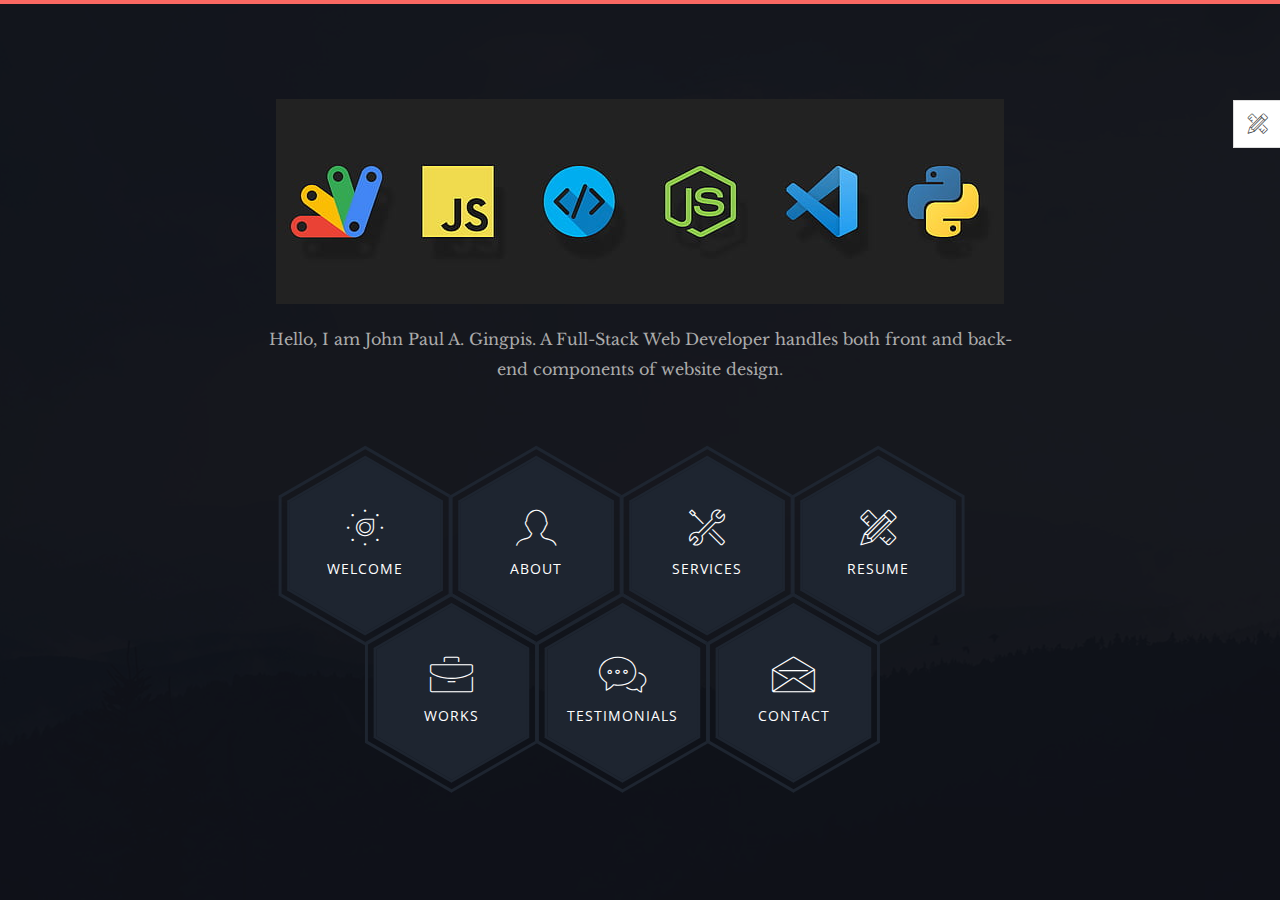
==== commit 9518bcae: "Update index.html" ====
--- a/index.html
+++ b/index.html
@@ -61,7 +61,7 @@
                             <div class="col-xs-12 col-md-offset-1 col-md-10 col-lg-offset-2 col-lg-8">
                                 <div class="page-title home text-center">
                                     <img src="img/developer.jpg" alt="">
-                                    <p>Hello, I am John Paul A. Gingpis. I'm Full-Stack Web Developer handles both front and back-end components of website design.</p>
+                                    <p>Hello, I am John Paul A. Gingpis. A Full-Stack Web Developer handles both front and back-end components of website design.</p>
                                 </div>
 
                                 <div class="hexagon-menu clear">
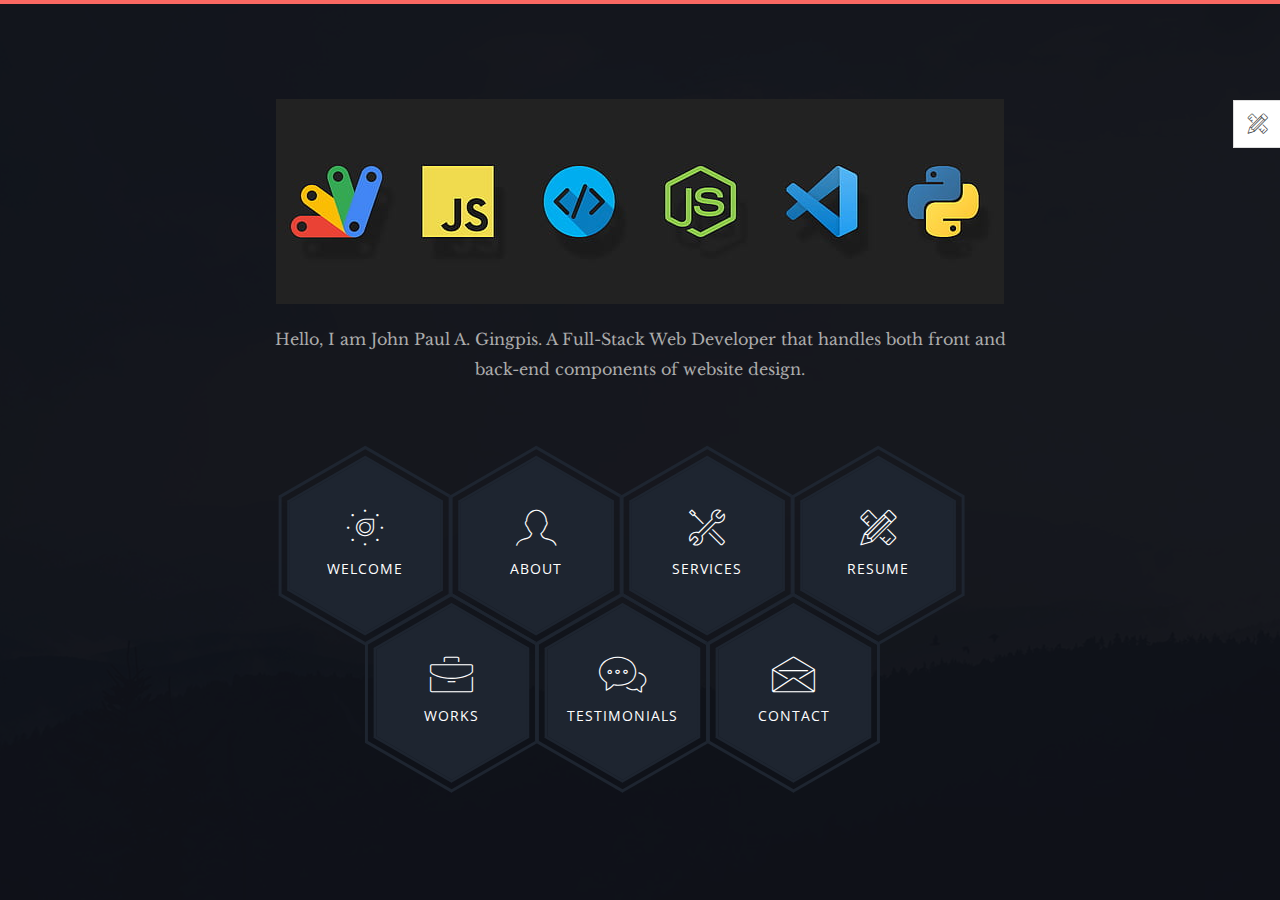
==== commit bb9d56ea: "Update index.html" ====
--- a/index.html
+++ b/index.html
@@ -61,7 +61,7 @@
                             <div class="col-xs-12 col-md-offset-1 col-md-10 col-lg-offset-2 col-lg-8">
                                 <div class="page-title home text-center">
                                     <img src="img/developer.jpg" alt="">
-                                    <p>Hello, I am John Paul A. Gingpis. A Full-Stack Web Developer handles both front and back-end components of website design.</p>
+                                    <p>Hello, I am John Paul A. Gingpis. A Full-Stack Web Developer that handles both front and back-end components of website design.</p>
                                 </div>
 
                                 <div class="hexagon-menu clear">
